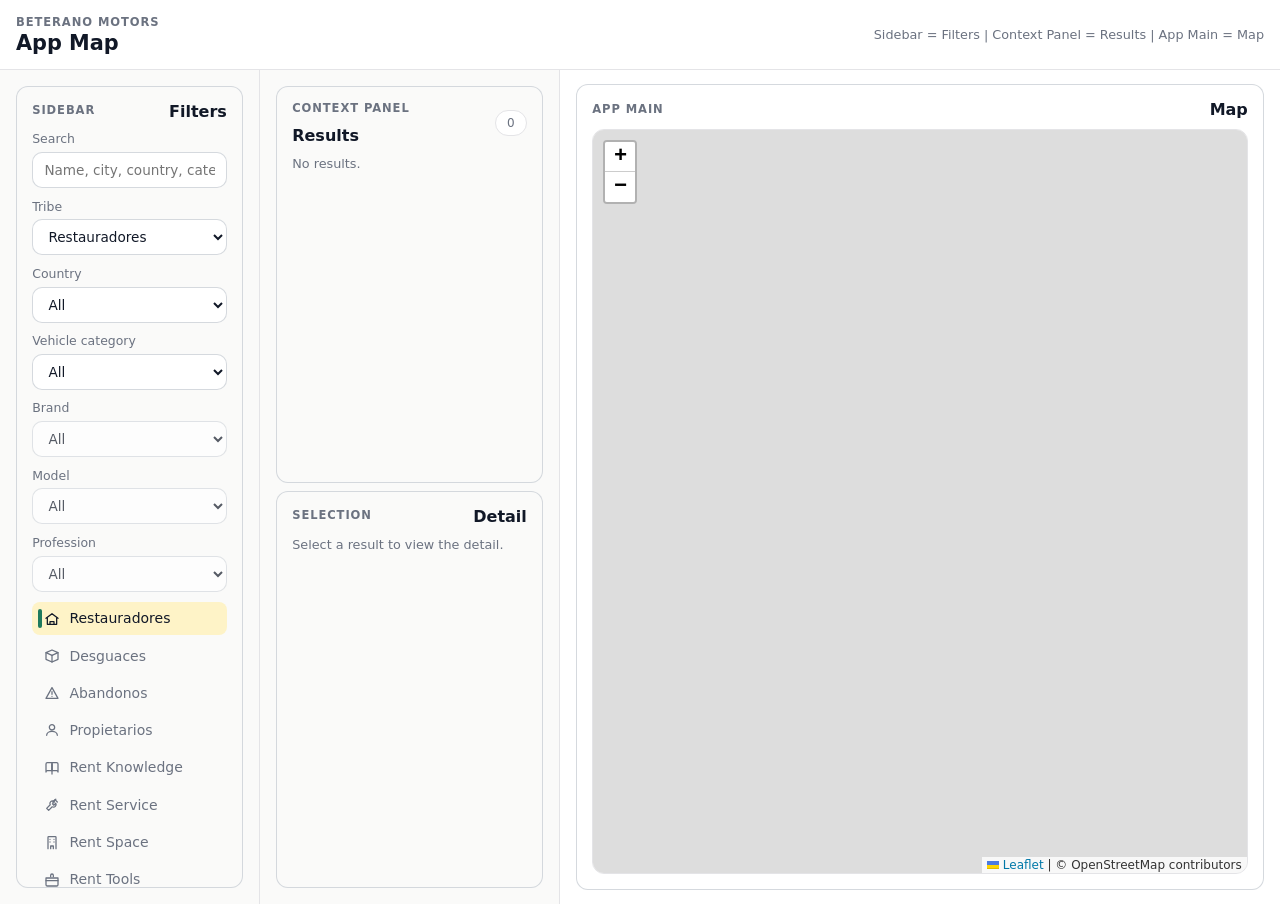
==== index.html @ c6fd9bba "deploy: popup fixed width" ====
<!doctype html>
<html lang="es">
  <head>
    <meta charset="UTF-8" />
    <meta name="viewport" content="width=device-width, initial-scale=1.0" />
    <title>Beterano Motors Map</title>
    <script type="module" crossorigin src="/assets/index-CHffHnEy.js"></script>
    <link rel="stylesheet" crossorigin href="/assets/index-B78BCd0D.css">
  </head>
  <body>
    <div id="root"></div>
  </body>
</html>
---- assets/index-B78BCd0D.css ----
.leaflet-pane,.leaflet-tile,.leaflet-marker-icon,.leaflet-marker-shadow,.leaflet-tile-container,.leaflet-pane>svg,.leaflet-pane>canvas,.leaflet-zoom-box,.leaflet-image-layer,.leaflet-layer{position:absolute;left:0;top:0}.leaflet-container{overflow:hidden}.leaflet-tile,.leaflet-marker-icon,.leaflet-marker-shadow{-webkit-user-select:none;-moz-user-select:none;user-select:none;-webkit-user-drag:none}.leaflet-tile::selection{background:transparent}.leaflet-safari .leaflet-tile{image-rendering:-webkit-optimize-contrast}.leaflet-safari .leaflet-tile-container{width:1600px;height:1600px;-webkit-transform-origin:0 0}.leaflet-marker-icon,.leaflet-marker-shadow{display:block}.leaflet-container .leaflet-overlay-pane svg{max-width:none!important;max-height:none!important}.leaflet-container .leaflet-marker-pane img,.leaflet-container .leaflet-shadow-pane img,.leaflet-container .leaflet-tile-pane img,.leaflet-container img.leaflet-image-layer,.leaflet-container .leaflet-tile{max-width:none!important;max-height:none!important;width:auto;padding:0}.leaflet-container img.leaflet-tile{mix-blend-mode:plus-lighter}.leaflet-container.leaflet-touch-zoom{-ms-touch-action:pan-x pan-y;touch-action:pan-x pan-y}.leaflet-container.leaflet-touch-drag{-ms-touch-action:pinch-zoom;touch-action:none;touch-action:pinch-zoom}.leaflet-container.leaflet-touch-drag.leaflet-touch-zoom{-ms-touch-action:none;touch-action:none}.leaflet-container{-webkit-tap-highlight-color:transparent}.leaflet-container a{-webkit-tap-highlight-color:rgba(51,181,229,.4)}.leaflet-tile{filter:inherit;visibility:hidden}.leaflet-tile-loaded{visibility:inherit}.leaflet-zoom-box{width:0;height:0;-moz-box-sizing:border-box;box-sizing:border-box;z-index:800}.leaflet-overlay-pane svg{-moz-user-select:none}.leaflet-pane{z-index:400}.leaflet-tile-pane{z-index:200}.leaflet-overlay-pane{z-index:400}.leaflet-shadow-pane{z-index:500}.leaflet-marker-pane{z-index:600}.leaflet-tooltip-pane{z-index:650}.leaflet-popup-pane{z-index:700}.leaflet-map-pane canvas{z-index:100}.leaflet-map-pane svg{z-index:200}.leaflet-vml-shape{width:1px;height:1px}.lvml{behavior:url(#default#VML);display:inline-block;position:absolute}.leaflet-control{position:relative;z-index:800;pointer-events:visiblePainted;pointer-events:auto}.leaflet-top,.leaflet-bottom{position:absolute;z-index:1000;pointer-events:none}.leaflet-top{top:0}.leaflet-right{right:0}.leaflet-bottom{bottom:0}.leaflet-left{left:0}.leaflet-control{float:left;clear:both}.leaflet-right .leaflet-control{float:right}.leaflet-top .leaflet-control{margin-top:10px}.leaflet-bottom .leaflet-control{margin-bottom:10px}.leaflet-left .leaflet-control{margin-left:10px}.leaflet-right .leaflet-control{margin-right:10px}.leaflet-fade-anim .leaflet-popup{opacity:0;-webkit-transition:opacity .2s linear;-moz-transition:opacity .2s linear;transition:opacity .2s linear}.leaflet-fade-anim .leaflet-map-pane .leaflet-popup{opacity:1}.leaflet-zoom-animated{-webkit-transform-origin:0 0;-ms-transform-origin:0 0;transform-origin:0 0}svg.leaflet-zoom-animated{will-change:transform}.leaflet-zoom-anim .leaflet-zoom-animated{-webkit-transition:-webkit-transform .25s cubic-bezier(0,0,.25,1);-moz-transition:-moz-transform .25s cubic-bezier(0,0,.25,1);transition:transform .25s cubic-bezier(0,0,.25,1)}.leaflet-zoom-anim .leaflet-tile,.leaflet-pan-anim .leaflet-tile{-webkit-transition:none;-moz-transition:none;transition:none}.leaflet-zoom-anim .leaflet-zoom-hide{visibility:hidden}.leaflet-interactive{cursor:pointer}.leaflet-grab{cursor:-webkit-grab;cursor:-moz-grab;cursor:grab}.leaflet-crosshair,.leaflet-crosshair .leaflet-interactive{cursor:crosshair}.leaflet-popup-pane,.leaflet-control{cursor:auto}.leaflet-dragging .leaflet-grab,.leaflet-dragging .leaflet-grab .leaflet-interactive,.leaflet-dragging .leaflet-marker-draggable{cursor:move;cursor:-webkit-grabbing;cursor:-moz-grabbing;cursor:grabbing}.leaflet-marker-icon,.leaflet-marker-shadow,.leaflet-image-layer,.leaflet-pane>svg path,.leaflet-tile-container{pointer-events:none}.leaflet-marker-icon.leaflet-interactive,.leaflet-image-layer.leaflet-interactive,.leaflet-pane>svg path.leaflet-interactive,svg.leaflet-image-layer.leaflet-interactive path{pointer-events:visiblePainted;pointer-events:auto}.leaflet-container{background:#ddd;outline-offset:1px}.leaflet-container a{color:#0078a8}.leaflet-zoom-box{border:2px dotted #38f;background:#ffffff80}.leaflet-container{font-family:Helvetica Neue,Arial,Helvetica,sans-serif;font-size:12px;font-size:.75rem;line-height:1.5}.leaflet-bar{box-shadow:0 1px 5px #000000a6;border-radius:4px}.leaflet-bar a{background-color:#fff;border-bottom:1px solid #ccc;width:26px;height:26px;line-height:26px;display:block;text-align:center;text-decoration:none;color:#000}.leaflet-bar a,.leaflet-control-layers-toggle{background-position:50% 50%;background-repeat:no-repeat;display:block}.leaflet-bar a:hover,.leaflet-bar a:focus{background-color:#f4f4f4}.leaflet-bar a:first-child{border-top-left-radius:4px;border-top-right-radius:4px}.leaflet-bar a:last-child{border-bottom-left-radius:4px;border-bottom-right-radius:4px;border-bottom:none}.leaflet-bar a.leaflet-disabled{cursor:default;background-color:#f4f4f4;color:#bbb}.leaflet-touch .leaflet-bar a{width:30px;height:30px;line-height:30px}.leaflet-touch .leaflet-bar a:first-child{border-top-left-radius:2px;border-top-right-radius:2px}.leaflet-touch .leaflet-bar a:last-child{border-bottom-left-radius:2px;border-bottom-right-radius:2px}.leaflet-control-zoom-in,.leaflet-control-zoom-out{font:700 18px Lucida Console,Monaco,monospace;text-indent:1px}.leaflet-touch .leaflet-control-zoom-in,.leaflet-touch .leaflet-control-zoom-out{font-size:22px}.leaflet-control-layers{box-shadow:0 1px 5px #0006;background:#fff;border-radius:5px}.leaflet-control-layers-toggle{background-image:url([data-uri]);width:36px;height:36px}.leaflet-retina .leaflet-control-layers-toggle{background-image:url([data-uri]);background-size:26px 26px}.leaflet-touch .leaflet-control-layers-toggle{width:44px;height:44px}.leaflet-control-layers .leaflet-control-layers-list,.leaflet-control-layers-expanded .leaflet-control-layers-toggle{display:none}.leaflet-control-layers-expanded .leaflet-control-layers-list{display:block;position:relative}.leaflet-control-layers-expanded{padding:6px 10px 6px 6px;color:#333;background:#fff}.leaflet-control-layers-scrollbar{overflow-y:scroll;overflow-x:hidden;padding-right:5px}.leaflet-control-layers-selector{margin-top:2px;position:relative;top:1px}.leaflet-control-layers label{display:block;font-size:13px;font-size:1.08333em}.leaflet-control-layers-separator{height:0;border-top:1px solid #ddd;margin:5px -10px 5px -6px}.leaflet-default-icon-path{background-image:url([data-uri])}.leaflet-container .leaflet-control-attribution{background:#fff;background:#fffc;margin:0}.leaflet-control-attribution,.leaflet-control-scale-line{padding:0 5px;color:#333;line-height:1.4}.leaflet-control-attribution a{text-decoration:none}.leaflet-control-attribution a:hover,.leaflet-control-attribution a:focus{text-decoration:underline}.leaflet-attribution-flag{display:inline!important;vertical-align:baseline!important;width:1em;height:.6669em}.leaflet-left .leaflet-control-scale{margin-left:5px}.leaflet-bottom .leaflet-control-scale{margin-bottom:5px}.leaflet-control-scale-line{border:2px solid #777;border-top:none;line-height:1.1;padding:2px 5px 1px;white-space:nowrap;-moz-box-sizing:border-box;box-sizing:border-box;background:#fffc;text-shadow:1px 1px #fff}.leaflet-control-scale-line:not(:first-child){border-top:2px solid #777;border-bottom:none;margin-top:-2px}.leaflet-control-scale-line:not(:first-child):not(:last-child){border-bottom:2px solid #777}.leaflet-touch .leaflet-control-attribution,.leaflet-touch .leaflet-control-layers,.leaflet-touch .leaflet-bar{box-shadow:none}.leaflet-touch .leaflet-control-layers,.leaflet-touch .leaflet-bar{border:2px solid rgba(0,0,0,.2);background-clip:padding-box}.leaflet-popup{position:absolute;text-align:center;margin-bottom:20px}.leaflet-popup-content-wrapper{padding:1px;text-align:left;border-radius:12px}.leaflet-popup-content{margin:13px 24px 13px 20px;line-height:1.3;font-size:13px;font-size:1.08333em;min-height:1px}.leaflet-popup-content p{margin:1.3em 0}.leaflet-popup-tip-container{width:40px;height:20px;position:absolute;left:50%;margin-top:-1px;margin-left:-20px;overflow:hidden;pointer-events:none}.leaflet-popup-tip{width:17px;height:17px;padding:1px;margin:-10px auto 0;pointer-events:auto;-webkit-transform:rotate(45deg);-moz-transform:rotate(45deg);-ms-transform:rotate(45deg);transform:rotate(45deg)}.leaflet-popup-content-wrapper,.leaflet-popup-tip{background:#fff;color:#333;box-shadow:0 3px 14px #0006}.leaflet-container a.leaflet-popup-close-button{position:absolute;top:0;right:0;border:none;text-align:center;width:24px;height:24px;font:16px/24px Tahoma,Verdana,sans-serif;color:#757575;text-decoration:none;background:transparent}.leaflet-container a.leaflet-popup-close-button:hover,.leaflet-container a.leaflet-popup-close-button:focus{color:#585858}.leaflet-popup-scrolled{overflow:auto}.leaflet-oldie .leaflet-popup-content-wrapper{-ms-zoom:1}.leaflet-oldie .leaflet-popup-tip{width:24px;margin:0 auto;-ms-filter:"progid:DXImageTransform.Microsoft.Matrix(M11=0.70710678, M12=0.70710678, M21=-0.70710678, M22=0.70710678)";filter:progid:DXImageTransform.Microsoft.Matrix(M11=.70710678,M12=.70710678,M21=-.70710678,M22=.70710678)}.leaflet-oldie .leaflet-control-zoom,.leaflet-oldie .leaflet-control-layers,.leaflet-oldie .leaflet-popup-content-wrapper,.leaflet-oldie .leaflet-popup-tip{border:1px solid #999}.leaflet-div-icon{background:#fff;border:1px solid #666}.leaflet-tooltip{position:absolute;padding:6px;background-color:#fff;border:1px solid #fff;border-radius:3px;color:#222;white-space:nowrap;-webkit-user-select:none;-moz-user-select:none;-ms-user-select:none;user-select:none;pointer-events:none;box-shadow:0 1px 3px #0006}.leaflet-tooltip.leaflet-interactive{cursor:pointer;pointer-events:auto}.leaflet-tooltip-top:before,.leaflet-tooltip-bottom:before,.leaflet-tooltip-left:before,.leaflet-tooltip-right:before{position:absolute;pointer-events:none;border:6px solid transparent;background:transparent;content:""}.leaflet-tooltip-bottom{margin-top:6px}.leaflet-tooltip-top{margin-top:-6px}.leaflet-tooltip-bottom:before,.leaflet-tooltip-top:before{left:50%;margin-left:-6px}.leaflet-tooltip-top:before{bottom:0;margin-bottom:-12px;border-top-color:#fff}.leaflet-tooltip-bottom:before{top:0;margin-top:-12px;margin-left:-6px;border-bottom-color:#fff}.leaflet-tooltip-left{margin-left:-6px}.leaflet-tooltip-right{margin-left:6px}.leaflet-tooltip-left:before,.leaflet-tooltip-right:before{top:50%;margin-top:-6px}.leaflet-tooltip-left:before{right:0;margin-right:-12px;border-left-color:#fff}.leaflet-tooltip-right:before{left:0;margin-left:-12px;border-right-color:#fff}@media print{.leaflet-control{-webkit-print-color-adjust:exact;print-color-adjust:exact}}:root{color-scheme:light;--fs-1: 12px;--fs-2: 13px;--fs-3: 14px;--fs-4: 16px;--sp-1: 4px;--sp-2: 8px;--sp-3: 12px;--sp-4: 16px;--sp-5: 20px;--radius-sm: 6px;--radius-md: 12px;--radius-lg: 18px;--radius-pill: 999px;--bg: #f5f5f4;--bg-elevated: #ffffff;--bg-elevated-soft: #fafaf9;--sidebar-bg: #fafaf9;--border-subtle: #e4e4e7;--border-strong: #d4d4d8;--text: #111827;--text-muted: #6b7280;--accent-strong: #0f172a;--primary: #f8c400;--primary-soft: rgba(248, 196, 0, .16);--primary-border: rgba(248, 196, 0, .55);--selection-accent: #f59e0b;--selection-bg: #fef3c7;--danger: #dc2626;--shadow-card: 0 12px 24px rgba(148, 163, 184, .12)}*{box-sizing:border-box}html,body,#root{margin:0;width:100%;height:100%}body{margin:0;font-family:system-ui,-apple-system,BlinkMacSystemFont,SF Pro Text,Inter,Segoe UI,sans-serif;font-size:var(--fs-3);line-height:1.35;background:var(--bg);color:var(--text)}button,input,select{font:inherit}.motors-map-app{width:100%;min-height:100%;padding:0;display:grid;gap:0;background:var(--bg)}.motors-map-app.is-embedded{height:100%;min-height:0}.motors-map-app.is-embedded.is-desktop{grid-template-rows:1fr}.map-topbar{display:flex;align-items:center;justify-content:space-between;gap:12px;padding:.95rem 1rem;border-bottom:1px solid var(--border-subtle);background:#fff}.map-topbar__eyebrow{margin:0;color:var(--text-muted);text-transform:uppercase;letter-spacing:.08em;font-size:.72rem;font-weight:600}.map-topbar h1{margin:.15rem 0 0;font-size:1.3rem;line-height:1;font-weight:700}.map-topbar__note{margin:0;color:var(--text-muted);font-size:.8rem}.map-desktop-layout{display:flex;flex-direction:row;min-height:0;height:calc(100vh - 66px);overflow:hidden}.motors-map-app.is-embedded .map-desktop-layout{height:100%}.map-mobile-layout{display:grid;gap:8px;padding:8px;background:var(--bg)}.map-column{min-height:0;display:flex;flex-direction:column;gap:8px;overflow:hidden}.map-column--sidebar{width:260px;flex:0 0 260px;min-width:260px;border-right:1px solid var(--border-subtle);background:var(--sidebar-bg);padding:var(--sp-4)}.map-column--context{width:300px;flex:0 0 300px;min-width:300px;border-right:1px solid var(--border-subtle);background:var(--sidebar-bg);padding:var(--sp-4)}.map-column--main{flex:1 1 auto;min-width:0;background:#fff;padding:.9rem 1rem}.map-panel{min-height:0;border:1px solid rgba(209,213,219,.9);border-radius:var(--radius-md);background:var(--bg-elevated-soft);padding:.9rem .95rem;display:flex;flex-direction:column;gap:.65rem;box-shadow:none}.map-panel--main{height:100%;background:#fff}.map-panel--context,.map-panel--selection{flex:1}.map-panel__header{display:grid;grid-template-columns:1fr auto;align-items:center;gap:8px}.map-panel__header>:nth-child(1){grid-column:1}.map-panel__eyebrow{margin:0;color:var(--text-muted);text-transform:uppercase;letter-spacing:.08em;font-size:.72rem;font-weight:600}.map-panel__title{margin:.1rem 0 0;font-size:1rem;line-height:1.1;font-weight:700}.results-count{grid-column:2;grid-row:1 / span 2;align-self:center;justify-self:end;min-width:32px;text-align:center;border-radius:var(--radius-pill);padding:.25rem .55rem;border:1px solid var(--border-subtle);background:#fff;font-size:.75rem;color:var(--text-muted)}.map-field{display:flex;flex-direction:column;gap:.25rem}.map-field span{font-size:.78rem;color:var(--text-muted)}.map-field input,.map-field select,.map-field textarea{border-radius:10px;border:1px solid rgba(209,213,219,.9);padding:.5rem .7rem;font-size:.85rem;background:#fff;color:var(--text);transition:border-color .12s ease-out,box-shadow .12s ease-out}.map-field input:focus,.map-field select:focus,.map-field textarea:focus{outline:none;border-color:var(--accent-strong);box-shadow:0 0 0 1px #6366f140}.map-field textarea{resize:vertical;min-height:110px}.map-field--full{grid-column:1 / -1}.tribe-pills{display:flex;flex-direction:column;gap:4px}.tribe-pill{display:flex;align-items:center;gap:8px;width:100%;border:0;background:transparent;color:var(--text-muted);border-radius:8px;padding:.45rem .55rem .45rem .7rem;text-align:left;cursor:pointer;position:relative;transition:background .12s ease-out,color .12s ease-out}.tribe-pill:before{content:"";position:absolute;left:.35rem;top:.45rem;bottom:.45rem;width:4px;border-radius:999px;background:var(--pill-accent, var(--selection-accent));opacity:0}.tribe-pill:hover{background:#f9fafb;color:var(--text)}.tribe-pill.is-active{background:var(--selection-bg);color:var(--text);font-weight:500}.tribe-pill.is-active:before{opacity:1}.tribe-pill__icon{display:inline-flex;width:18px;height:18px;align-items:center;justify-content:center;color:currentColor}.tribe-pill__icon svg{display:block;width:16px;height:16px}.map-status-box{border:1px solid rgba(209,213,219,.9);background:#fff;border-radius:10px;padding:.6rem .7rem;display:grid;gap:.3rem;font-size:.8rem;color:var(--text)}.map-status-box__error{color:#991b1b;background:#fef2f2;border:1px solid #fecaca;border-radius:8px;padding:.35rem .45rem}.results-state{margin:0;color:var(--text-muted);font-size:.8rem}.results-list{min-height:0;overflow:auto;display:grid;gap:6px;padding-right:2px}.result-row{border:1px solid rgba(209,213,219,.9);background:#fff;border-radius:10px;padding:.55rem .65rem;display:grid;gap:2px;text-align:left;cursor:pointer;color:var(--text);transition:background .12s ease-out,border-color .12s ease-out}.result-row:hover{background:#f9fafb}.result-row.is-active{background:var(--selection-bg);border-color:#f59e0b59}.result-row__name{display:inline-flex;align-items:center;gap:6px;font-weight:600;font-size:.85rem}.result-row__tribe-icon{display:inline-flex;width:16px;height:16px;align-items:center;justify-content:center;color:currentColor}.result-row__tribe-icon svg{display:block;width:14px;height:14px}.map-inline-icon-label{display:inline-flex;align-items:center;gap:6px}.map-inline-icon-label__icon{display:inline-flex;align-items:center;justify-content:center;color:currentColor}.map-inline-icon-label__icon svg{display:block;width:14px;height:14px}.result-row__meta{color:var(--text-muted);font-size:.75rem}.result-row__tags{color:#4b5563;font-size:.72rem}.result-row__desc{color:#4b5563;font-size:.75rem;line-height:1.25;display:-webkit-box;-webkit-line-clamp:2;-webkit-box-orient:vertical;overflow:hidden}.map-brand-tags,.map-vehicle-category-tags{display:grid;gap:4px;min-width:0}.map-brand-tags__label,.map-vehicle-category-tags__label{font-size:.68rem;color:#6b7280;text-transform:uppercase;letter-spacing:.06em;font-weight:700}.map-brand-tags__list,.map-vehicle-category-tags__list{display:flex;flex-wrap:wrap;gap:4px;min-width:0}.map-brand-tag,.map-vehicle-category-tag{display:inline-flex;align-items:center;gap:4px;max-width:100%;border-radius:999px;padding:.12rem .45rem;font-size:.68rem;line-height:1.15;white-space:nowrap;overflow:hidden;text-overflow:ellipsis}.map-brand-tag{border:1px solid rgba(245,158,11,.3);background:#fffbeb;color:#92400e}.map-vehicle-category-tag{border:1px solid rgba(59,130,246,.22);background:#eff6fff5;color:#1d4ed8}.map-brand-tag--muted,.map-vehicle-category-tag--muted{border-color:#cbd5e1e6;background:#f8fafc;color:#64748b}.map-brand-tags--result,.map-vehicle-category-tags--result{margin-top:4px}.map-brand-tags--detail,.map-vehicle-category-tags--detail{border:1px solid rgba(209,213,219,.9);background:#fff;border-radius:10px;padding:.5rem .6rem}.selection-header{display:grid;grid-template-columns:1fr auto;align-items:start;gap:8px}.selection-header__actions{display:inline-flex;align-items:center;gap:6px}.icon-btn{width:30px;height:30px;border-radius:999px;border:1px solid var(--border-subtle);background:#fff;color:var(--text);display:inline-flex;align-items:center;justify-content:center;padding:0;cursor:pointer}.icon-btn:hover{background:#f9fafb}.icon-btn svg{width:14px;height:14px}.icon-btn--danger{border-color:#dc262638;color:#b91c1c}.selection-admin-note{border-radius:10px;border:1px solid rgba(59,130,246,.18);background:#eff6fff2;color:#1d4ed8;padding:.45rem .6rem;font-size:.75rem;font-weight:600}.selection-details{display:grid;gap:6px}.selection-details>div{display:grid;gap:2px;padding:.5rem .6rem;border-radius:10px;border:1px solid rgba(209,213,219,.9);background:#fff}.selection-details span{color:var(--text-muted);font-size:.72rem}.selection-details strong{font-size:.82rem}.selection-description{margin:0;font-size:.82rem;line-height:1.3;color:#4b5563}.selection-editor{display:grid;gap:.75rem}.selection-editor__grid{display:grid;grid-template-columns:repeat(2,minmax(0,1fr));gap:.65rem}.selection-editor__toggle{display:inline-flex;align-items:center;gap:8px;color:var(--text);font-size:.8rem}.selection-editor__actions{display:flex;justify-content:flex-end;gap:8px}.primary-btn,.secondary-btn{border-radius:999px;padding:.5rem .9rem;font-size:.8rem;cursor:pointer}.primary-btn{border:1px solid rgba(245,158,11,.45);background:var(--selection-bg);color:var(--text)}.secondary-btn{border:1px solid var(--border-subtle);background:#fff;color:var(--text)}.selection-links{display:flex;flex-wrap:wrap;gap:6px}.selection-links a,.map-popup__links a{display:inline-flex;align-items:center;gap:4px;color:var(--text);text-decoration:none;border:1px solid var(--border-subtle);background:#fff;border-radius:var(--radius-pill);padding:.25rem .5rem;font-size:.72rem}.selection-links a:hover,.map-popup__links a:hover{background:#f9fafb}.map-popup__links{display:flex;flex-wrap:wrap;gap:6px;margin-top:8px}.map-popup__description{margin:6px 0 0;font-size:12px;color:#4b5563}.map-popup__header{display:grid;gap:2px}.map-popup__meta{display:grid;gap:2px;color:#4b5563;font-size:12px}.map-brand-tags--popup .map-brand-tag,.map-vehicle-category-tags--popup .map-vehicle-category-tag{font-size:.64rem;padding:.1rem .4rem}.map-main-slot{flex:1;min-height:320px;border-radius:12px;overflow:hidden;border:1px solid var(--border-subtle);background:#fff}.map-canvas{width:100%;height:100%}.leaflet-container{width:100%;height:100%;font-family:inherit}.tribe-map-marker{background:transparent;border:0}.tribe-map-marker__bubble{position:relative;width:30px;height:30px;border-radius:50% 50% 50% 0;transform:rotate(-45deg);display:inline-flex;align-items:center;justify-content:center;border:2px solid rgba(255,255,255,.9);background:var(--tribe-color, #0f172a);box-shadow:0 8px 16px #0f172a38}.tribe-map-marker__glyph{transform:rotate(45deg);display:inline-flex;align-items:center;justify-content:center;color:#fff;line-height:1}.tribe-map-marker__glyph svg{display:block;width:14px;height:14px}@media(max-width:1180px){.map-column--sidebar{width:236px;flex-basis:236px;min-width:236px}.map-column--context{width:268px;flex-basis:268px;min-width:268px}}@media(max-width:900px){.motors-map-app{padding:0;gap:0}.map-topbar{display:none}.map-panel{border-radius:12px;padding:.8rem}.map-main-slot{min-height:300px;border-radius:10px}.map-panel--mobile-list .results-list{max-height:240px}.selection-editor__grid{grid-template-columns:minmax(0,1fr)}}@media(prefers-reduced-motion:reduce){*{scroll-behavior:auto!important}}.result-row__obscured,.map-panel__title--obscured{filter:blur(5px);-webkit-user-select:none;user-select:none;pointer-events:none;cursor:not-allowed}.map-panel__obscured-cta{margin:.5rem 0 0;padding:.5rem .75rem;background:linear-gradient(135deg,#fef3c7,#fde68a);border:1px solid rgba(202,138,4,.3);border-radius:.5rem;font-size:.85rem;color:#78350f;font-weight:500}.leaflet-popup-content-wrapper{min-width:280px!important}.leaflet-popup-content{min-width:260px!important;min-height:120px!important;width:260px!important}
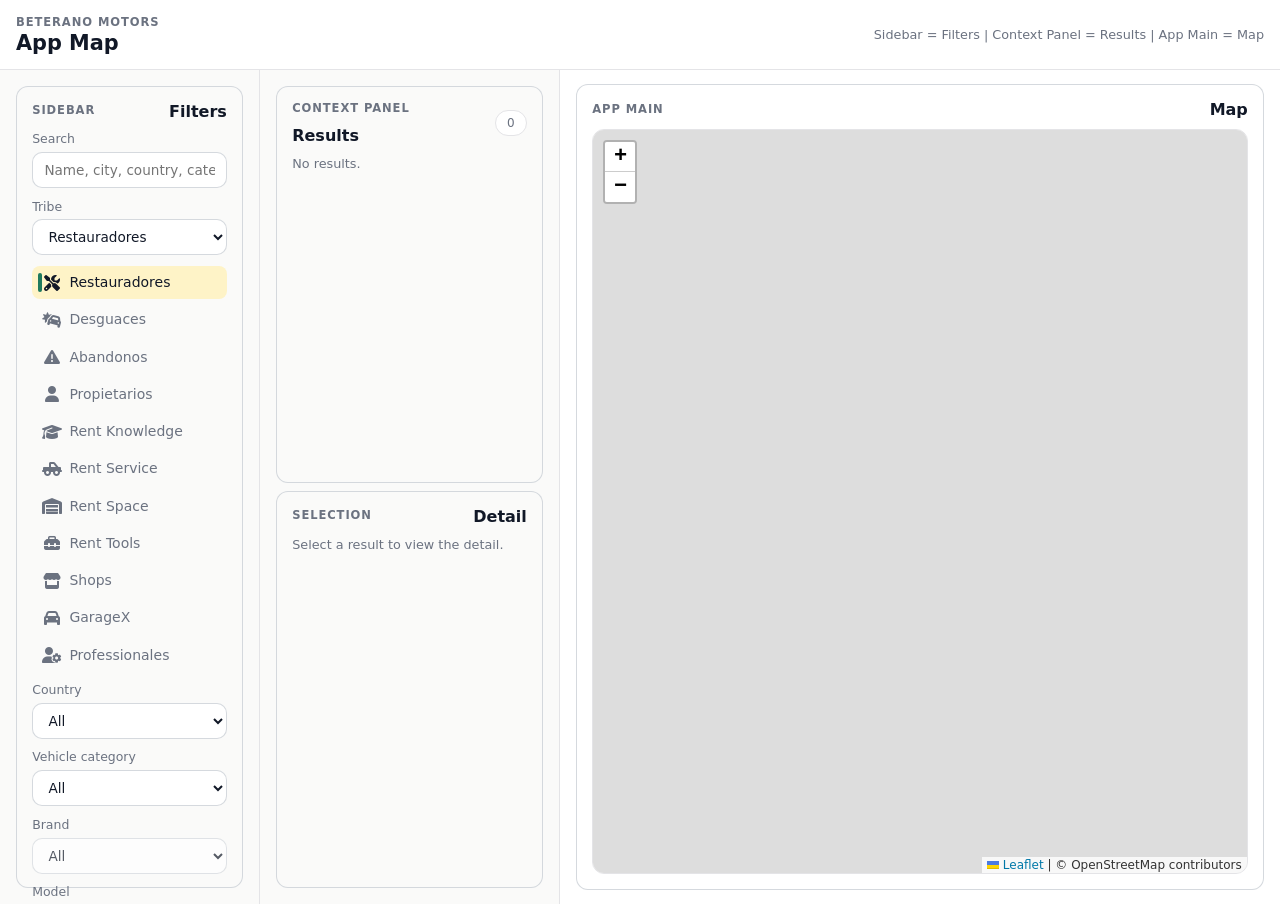
==== commit 9d67fefe: "deploy(map): build con iconos de tribu Font Awesome (catalogo central) + base core api.beterano.club" ====
--- a/index.html
+++ b/index.html
@@ -4,8 +4,9 @@
     <meta charset="UTF-8" />
     <meta name="viewport" content="width=device-width, initial-scale=1.0" />
     <title>Beterano Motors Map</title>
-    <script type="module" crossorigin src="/assets/index-CHffHnEy.js"></script>
-    <link rel="stylesheet" crossorigin href="/assets/index-B78BCd0D.css">
+    <link rel="stylesheet" href="https://cdnjs.cloudflare.com/ajax/libs/font-awesome/6.5.1/css/all.min.css" />
+    <script type="module" crossorigin src="/assets/index-BnfmEVvd.js"></script>
+    <link rel="stylesheet" crossorigin href="/assets/index-FL3W878K.css">
   </head>
   <body>
     <div id="root"></div>
--- a/assets/index-FL3W878K.css
+++ b/assets/index-FL3W878K.css
@@ -0,0 +1 @@
+.leaflet-pane,.leaflet-tile,.leaflet-marker-icon,.leaflet-marker-shadow,.leaflet-tile-container,.leaflet-pane>svg,.leaflet-pane>canvas,.leaflet-zoom-box,.leaflet-image-layer,.leaflet-layer{position:absolute;left:0;top:0}.leaflet-container{overflow:hidden}.leaflet-tile,.leaflet-marker-icon,.leaflet-marker-shadow{-webkit-user-select:none;-moz-user-select:none;user-select:none;-webkit-user-drag:none}.leaflet-tile::selection{background:transparent}.leaflet-safari .leaflet-tile{image-rendering:-webkit-optimize-contrast}.leaflet-safari .leaflet-tile-container{width:1600px;height:1600px;-webkit-transform-origin:0 0}.leaflet-marker-icon,.leaflet-marker-shadow{display:block}.leaflet-container .leaflet-overlay-pane svg{max-width:none!important;max-height:none!important}.leaflet-container .leaflet-marker-pane img,.leaflet-container .leaflet-shadow-pane img,.leaflet-container .leaflet-tile-pane img,.leaflet-container img.leaflet-image-layer,.leaflet-container .leaflet-tile{max-width:none!important;max-height:none!important;width:auto;padding:0}.leaflet-container img.leaflet-tile{mix-blend-mode:plus-lighter}.leaflet-container.leaflet-touch-zoom{-ms-touch-action:pan-x pan-y;touch-action:pan-x pan-y}.leaflet-container.leaflet-touch-drag{-ms-touch-action:pinch-zoom;touch-action:none;touch-action:pinch-zoom}.leaflet-container.leaflet-touch-drag.leaflet-touch-zoom{-ms-touch-action:none;touch-action:none}.leaflet-container{-webkit-tap-highlight-color:transparent}.leaflet-container a{-webkit-tap-highlight-color:rgba(51,181,229,.4)}.leaflet-tile{filter:inherit;visibility:hidden}.leaflet-tile-loaded{visibility:inherit}.leaflet-zoom-box{width:0;height:0;-moz-box-sizing:border-box;box-sizing:border-box;z-index:800}.leaflet-overlay-pane svg{-moz-user-select:none}.leaflet-pane{z-index:400}.leaflet-tile-pane{z-index:200}.leaflet-overlay-pane{z-index:400}.leaflet-shadow-pane{z-index:500}.leaflet-marker-pane{z-index:600}.leaflet-tooltip-pane{z-index:650}.leaflet-popup-pane{z-index:700}.leaflet-map-pane canvas{z-index:100}.leaflet-map-pane svg{z-index:200}.leaflet-vml-shape{width:1px;height:1px}.lvml{behavior:url(#default#VML);display:inline-block;position:absolute}.leaflet-control{position:relative;z-index:800;pointer-events:visiblePainted;pointer-events:auto}.leaflet-top,.leaflet-bottom{position:absolute;z-index:1000;pointer-events:none}.leaflet-top{top:0}.leaflet-right{right:0}.leaflet-bottom{bottom:0}.leaflet-left{left:0}.leaflet-control{float:left;clear:both}.leaflet-right .leaflet-control{float:right}.leaflet-top .leaflet-control{margin-top:10px}.leaflet-bottom .leaflet-control{margin-bottom:10px}.leaflet-left .leaflet-control{margin-left:10px}.leaflet-right .leaflet-control{margin-right:10px}.leaflet-fade-anim .leaflet-popup{opacity:0;-webkit-transition:opacity .2s linear;-moz-transition:opacity .2s linear;transition:opacity .2s linear}.leaflet-fade-anim .leaflet-map-pane .leaflet-popup{opacity:1}.leaflet-zoom-animated{-webkit-transform-origin:0 0;-ms-transform-origin:0 0;transform-origin:0 0}svg.leaflet-zoom-animated{will-change:transform}.leaflet-zoom-anim .leaflet-zoom-animated{-webkit-transition:-webkit-transform .25s cubic-bezier(0,0,.25,1);-moz-transition:-moz-transform .25s cubic-bezier(0,0,.25,1);transition:transform .25s cubic-bezier(0,0,.25,1)}.leaflet-zoom-anim .leaflet-tile,.leaflet-pan-anim .leaflet-tile{-webkit-transition:none;-moz-transition:none;transition:none}.leaflet-zoom-anim .leaflet-zoom-hide{visibility:hidden}.leaflet-interactive{cursor:pointer}.leaflet-grab{cursor:-webkit-grab;cursor:-moz-grab;cursor:grab}.leaflet-crosshair,.leaflet-crosshair .leaflet-interactive{cursor:crosshair}.leaflet-popup-pane,.leaflet-control{cursor:auto}.leaflet-dragging .leaflet-grab,.leaflet-dragging .leaflet-grab .leaflet-interactive,.leaflet-dragging .leaflet-marker-draggable{cursor:move;cursor:-webkit-grabbing;cursor:-moz-grabbing;cursor:grabbing}.leaflet-marker-icon,.leaflet-marker-shadow,.leaflet-image-layer,.leaflet-pane>svg path,.leaflet-tile-container{pointer-events:none}.leaflet-marker-icon.leaflet-interactive,.leaflet-image-layer.leaflet-interactive,.leaflet-pane>svg path.leaflet-interactive,svg.leaflet-image-layer.leaflet-interactive path{pointer-events:visiblePainted;pointer-events:auto}.leaflet-container{background:#ddd;outline-offset:1px}.leaflet-container a{color:#0078a8}.leaflet-zoom-box{border:2px dotted #38f;background:#ffffff80}.leaflet-container{font-family:Helvetica Neue,Arial,Helvetica,sans-serif;font-size:12px;font-size:.75rem;line-height:1.5}.leaflet-bar{box-shadow:0 1px 5px #000000a6;border-radius:4px}.leaflet-bar a{background-color:#fff;border-bottom:1px solid #ccc;width:26px;height:26px;line-height:26px;display:block;text-align:center;text-decoration:none;color:#000}.leaflet-bar a,.leaflet-control-layers-toggle{background-position:50% 50%;background-repeat:no-repeat;display:block}.leaflet-bar a:hover,.leaflet-bar a:focus{background-color:#f4f4f4}.leaflet-bar a:first-child{border-top-left-radius:4px;border-top-right-radius:4px}.leaflet-bar a:last-child{border-bottom-left-radius:4px;border-bottom-right-radius:4px;border-bottom:none}.leaflet-bar a.leaflet-disabled{cursor:default;background-color:#f4f4f4;color:#bbb}.leaflet-touch .leaflet-bar a{width:30px;height:30px;line-height:30px}.leaflet-touch .leaflet-bar a:first-child{border-top-left-radius:2px;border-top-right-radius:2px}.leaflet-touch .leaflet-bar a:last-child{border-bottom-left-radius:2px;border-bottom-right-radius:2px}.leaflet-control-zoom-in,.leaflet-control-zoom-out{font:700 18px Lucida Console,Monaco,monospace;text-indent:1px}.leaflet-touch .leaflet-control-zoom-in,.leaflet-touch .leaflet-control-zoom-out{font-size:22px}.leaflet-control-layers{box-shadow:0 1px 5px #0006;background:#fff;border-radius:5px}.leaflet-control-layers-toggle{background-image:url([data-uri]);width:36px;height:36px}.leaflet-retina .leaflet-control-layers-toggle{background-image:url([data-uri]);background-size:26px 26px}.leaflet-touch .leaflet-control-layers-toggle{width:44px;height:44px}.leaflet-control-layers .leaflet-control-layers-list,.leaflet-control-layers-expanded .leaflet-control-layers-toggle{display:none}.leaflet-control-layers-expanded .leaflet-control-layers-list{display:block;position:relative}.leaflet-control-layers-expanded{padding:6px 10px 6px 6px;color:#333;background:#fff}.leaflet-control-layers-scrollbar{overflow-y:scroll;overflow-x:hidden;padding-right:5px}.leaflet-control-layers-selector{margin-top:2px;position:relative;top:1px}.leaflet-control-layers label{display:block;font-size:13px;font-size:1.08333em}.leaflet-control-layers-separator{height:0;border-top:1px solid #ddd;margin:5px -10px 5px -6px}.leaflet-default-icon-path{background-image:url([data-uri])}.leaflet-container .leaflet-control-attribution{background:#fff;background:#fffc;margin:0}.leaflet-control-attribution,.leaflet-control-scale-line{padding:0 5px;color:#333;line-height:1.4}.leaflet-control-attribution a{text-decoration:none}.leaflet-control-attribution a:hover,.leaflet-control-attribution a:focus{text-decoration:underline}.leaflet-attribution-flag{display:inline!important;vertical-align:baseline!important;width:1em;height:.6669em}.leaflet-left .leaflet-control-scale{margin-left:5px}.leaflet-bottom .leaflet-control-scale{margin-bottom:5px}.leaflet-control-scale-line{border:2px solid #777;border-top:none;line-height:1.1;padding:2px 5px 1px;white-space:nowrap;-moz-box-sizing:border-box;box-sizing:border-box;background:#fffc;text-shadow:1px 1px #fff}.leaflet-control-scale-line:not(:first-child){border-top:2px solid #777;border-bottom:none;margin-top:-2px}.leaflet-control-scale-line:not(:first-child):not(:last-child){border-bottom:2px solid #777}.leaflet-touch .leaflet-control-attribution,.leaflet-touch .leaflet-control-layers,.leaflet-touch .leaflet-bar{box-shadow:none}.leaflet-touch .leaflet-control-layers,.leaflet-touch .leaflet-bar{border:2px solid rgba(0,0,0,.2);background-clip:padding-box}.leaflet-popup{position:absolute;text-align:center;margin-bottom:20px}.leaflet-popup-content-wrapper{padding:1px;text-align:left;border-radius:12px}.leaflet-popup-content{margin:13px 24px 13px 20px;line-height:1.3;font-size:13px;font-size:1.08333em;min-height:1px}.leaflet-popup-content p{margin:1.3em 0}.leaflet-popup-tip-container{width:40px;height:20px;position:absolute;left:50%;margin-top:-1px;margin-left:-20px;overflow:hidden;pointer-events:none}.leaflet-popup-tip{width:17px;height:17px;padding:1px;margin:-10px auto 0;pointer-events:auto;-webkit-transform:rotate(45deg);-moz-transform:rotate(45deg);-ms-transform:rotate(45deg);transform:rotate(45deg)}.leaflet-popup-content-wrapper,.leaflet-popup-tip{background:#fff;color:#333;box-shadow:0 3px 14px #0006}.leaflet-container a.leaflet-popup-close-button{position:absolute;top:0;right:0;border:none;text-align:center;width:24px;height:24px;font:16px/24px Tahoma,Verdana,sans-serif;color:#757575;text-decoration:none;background:transparent}.leaflet-container a.leaflet-popup-close-button:hover,.leaflet-container a.leaflet-popup-close-button:focus{color:#585858}.leaflet-popup-scrolled{overflow:auto}.leaflet-oldie .leaflet-popup-content-wrapper{-ms-zoom:1}.leaflet-oldie .leaflet-popup-tip{width:24px;margin:0 auto;-ms-filter:"progid:DXImageTransform.Microsoft.Matrix(M11=0.70710678, M12=0.70710678, M21=-0.70710678, M22=0.70710678)";filter:progid:DXImageTransform.Microsoft.Matrix(M11=.70710678,M12=.70710678,M21=-.70710678,M22=.70710678)}.leaflet-oldie .leaflet-control-zoom,.leaflet-oldie .leaflet-control-layers,.leaflet-oldie .leaflet-popup-content-wrapper,.leaflet-oldie .leaflet-popup-tip{border:1px solid #999}.leaflet-div-icon{background:#fff;border:1px solid #666}.leaflet-tooltip{position:absolute;padding:6px;background-color:#fff;border:1px solid #fff;border-radius:3px;color:#222;white-space:nowrap;-webkit-user-select:none;-moz-user-select:none;-ms-user-select:none;user-select:none;pointer-events:none;box-shadow:0 1px 3px #0006}.leaflet-tooltip.leaflet-interactive{cursor:pointer;pointer-events:auto}.leaflet-tooltip-top:before,.leaflet-tooltip-bottom:before,.leaflet-tooltip-left:before,.leaflet-tooltip-right:before{position:absolute;pointer-events:none;border:6px solid transparent;background:transparent;content:""}.leaflet-tooltip-bottom{margin-top:6px}.leaflet-tooltip-top{margin-top:-6px}.leaflet-tooltip-bottom:before,.leaflet-tooltip-top:before{left:50%;margin-left:-6px}.leaflet-tooltip-top:before{bottom:0;margin-bottom:-12px;border-top-color:#fff}.leaflet-tooltip-bottom:before{top:0;margin-top:-12px;margin-left:-6px;border-bottom-color:#fff}.leaflet-tooltip-left{margin-left:-6px}.leaflet-tooltip-right{margin-left:6px}.leaflet-tooltip-left:before,.leaflet-tooltip-right:before{top:50%;margin-top:-6px}.leaflet-tooltip-left:before{right:0;margin-right:-12px;border-left-color:#fff}.leaflet-tooltip-right:before{left:0;margin-left:-12px;border-right-color:#fff}@media print{.leaflet-control{-webkit-print-color-adjust:exact;print-color-adjust:exact}}:root{color-scheme:light;--fs-1: 12px;--fs-2: 13px;--fs-3: 14px;--fs-4: 16px;--sp-1: 4px;--sp-2: 8px;--sp-3: 12px;--sp-4: 16px;--sp-5: 20px;--radius-sm: 6px;--radius-md: 12px;--radius-lg: 18px;--radius-pill: 999px;--bg: #f5f5f4;--bg-elevated: #ffffff;--bg-elevated-soft: #fafaf9;--sidebar-bg: #fafaf9;--border-subtle: #e4e4e7;--border-strong: #d4d4d8;--text: #111827;--text-muted: #6b7280;--accent-strong: #0f172a;--primary: #f8c400;--primary-soft: rgba(248, 196, 0, .16);--primary-border: rgba(248, 196, 0, .55);--selection-accent: #f59e0b;--selection-bg: #fef3c7;--danger: #dc2626;--shadow-card: 0 12px 24px rgba(148, 163, 184, .12)}*{box-sizing:border-box}html,body,#root{margin:0;width:100%;height:100%}body{margin:0;font-family:system-ui,-apple-system,BlinkMacSystemFont,SF Pro Text,Inter,Segoe UI,sans-serif;font-size:var(--fs-3);line-height:1.35;background:var(--bg);color:var(--text)}button,input,select{font:inherit}.motors-map-app{width:100%;min-height:100%;padding:0;display:grid;gap:0;background:var(--bg)}.motors-map-app.is-embedded{height:100%;min-height:0}.motors-map-app.is-embedded.is-desktop{grid-template-rows:1fr}.map-topbar{display:flex;align-items:center;justify-content:space-between;gap:12px;padding:.95rem 1rem;border-bottom:1px solid var(--border-subtle);background:#fff}.map-topbar__eyebrow{margin:0;color:var(--text-muted);text-transform:uppercase;letter-spacing:.08em;font-size:.72rem;font-weight:600}.map-topbar h1{margin:.15rem 0 0;font-size:1.3rem;line-height:1;font-weight:700}.map-topbar__note{margin:0;color:var(--text-muted);font-size:.8rem}.map-desktop-layout{display:flex;flex-direction:row;min-height:0;height:calc(100vh - 66px);overflow:hidden}.motors-map-app.is-embedded .map-desktop-layout{height:100%}.map-mobile-layout{display:grid;gap:8px;padding:8px;background:var(--bg)}.map-column{min-height:0;display:flex;flex-direction:column;gap:8px;overflow:hidden}.map-column--sidebar{width:260px;flex:0 0 260px;min-width:260px;border-right:1px solid var(--border-subtle);background:var(--sidebar-bg);padding:var(--sp-4)}.map-column--context{width:300px;flex:0 0 300px;min-width:300px;border-right:1px solid var(--border-subtle);background:var(--sidebar-bg);padding:var(--sp-4)}.map-column--main{flex:1 1 auto;min-width:0;background:#fff;padding:.9rem 1rem}.map-panel{min-height:0;border:1px solid rgba(209,213,219,.9);border-radius:var(--radius-md);background:var(--bg-elevated-soft);padding:.9rem .95rem;display:flex;flex-direction:column;gap:.65rem;box-shadow:none}.map-panel--main{height:100%;background:#fff}.map-panel--context,.map-panel--selection{flex:1}.map-panel__header{display:grid;grid-template-columns:1fr auto;align-items:center;gap:8px}.map-panel__header>:nth-child(1){grid-column:1}.map-panel__eyebrow{margin:0;color:var(--text-muted);text-transform:uppercase;letter-spacing:.08em;font-size:.72rem;font-weight:600}.map-panel__title{margin:.1rem 0 0;font-size:1rem;line-height:1.1;font-weight:700}.results-count{grid-column:2;grid-row:1 / span 2;align-self:center;justify-self:end;min-width:32px;text-align:center;border-radius:var(--radius-pill);padding:.25rem .55rem;border:1px solid var(--border-subtle);background:#fff;font-size:.75rem;color:var(--text-muted)}.map-field{display:flex;flex-direction:column;gap:.25rem}.map-field span{font-size:.78rem;color:var(--text-muted)}.map-field input,.map-field select,.map-field textarea{border-radius:10px;border:1px solid rgba(209,213,219,.9);padding:.5rem .7rem;font-size:.85rem;background:#fff;color:var(--text);transition:border-color .12s ease-out,box-shadow .12s ease-out}.map-field input:focus,.map-field select:focus,.map-field textarea:focus{outline:none;border-color:var(--accent-strong);box-shadow:0 0 0 1px #6366f140}.map-field textarea{resize:vertical;min-height:110px}.map-field--full{grid-column:1 / -1}.tribe-pills{display:flex;flex-direction:column;gap:4px}.tribe-pill{display:flex;align-items:center;gap:8px;width:100%;border:0;background:transparent;color:var(--text-muted);border-radius:8px;padding:.45rem .55rem .45rem .7rem;text-align:left;cursor:pointer;position:relative;transition:background .12s ease-out,color .12s ease-out}.tribe-pill:before{content:"";position:absolute;left:.35rem;top:.45rem;bottom:.45rem;width:4px;border-radius:999px;background:var(--pill-accent, var(--selection-accent));opacity:0}.tribe-pill:hover{background:#f9fafb;color:var(--text)}.tribe-pill.is-active{background:var(--selection-bg);color:var(--text);font-weight:500}.tribe-pill.is-active:before{opacity:1}.tribe-pill__icon{display:inline-flex;width:18px;height:18px;align-items:center;justify-content:center;color:currentColor}.tribe-pill__icon svg{display:block;width:16px;height:16px}.map-status-box{border:1px solid rgba(209,213,219,.9);background:#fff;border-radius:10px;padding:.6rem .7rem;display:grid;gap:.3rem;font-size:.8rem;color:var(--text)}.map-status-box__error{color:#991b1b;background:#fef2f2;border:1px solid #fecaca;border-radius:8px;padding:.35rem .45rem}.results-state{margin:0;color:var(--text-muted);font-size:.8rem}.results-list{min-height:0;overflow:auto;display:grid;gap:6px;padding-right:2px}.result-row{border:1px solid rgba(209,213,219,.9);background:#fff;border-radius:10px;padding:.55rem .65rem;display:grid;gap:2px;text-align:left;cursor:pointer;color:var(--text);transition:background .12s ease-out,border-color .12s ease-out}.result-row:hover{background:#f9fafb}.result-row.is-active{background:var(--selection-bg);border-color:#f59e0b59}.result-row__name{display:inline-flex;align-items:center;gap:6px;font-weight:600;font-size:.85rem}.result-row__tribe-icon{display:inline-flex;width:16px;height:16px;align-items:center;justify-content:center;color:currentColor}.result-row__tribe-icon svg{display:block;width:14px;height:14px}.map-inline-icon-label{display:inline-flex;align-items:center;gap:6px}.map-inline-icon-label__icon{display:inline-flex;align-items:center;justify-content:center;color:currentColor}.map-inline-icon-label__icon svg{display:block;width:14px;height:14px}.result-row__meta{color:var(--text-muted);font-size:.75rem}.result-row__tags{color:#4b5563;font-size:.72rem}.result-row__desc{color:#4b5563;font-size:.75rem;line-height:1.25;display:-webkit-box;-webkit-line-clamp:2;-webkit-box-orient:vertical;overflow:hidden}.map-brand-tags,.map-vehicle-category-tags{display:grid;gap:4px;min-width:0}.map-brand-tags__label,.map-vehicle-category-tags__label{font-size:.68rem;color:#6b7280;text-transform:uppercase;letter-spacing:.06em;font-weight:700}.map-brand-tags__list,.map-vehicle-category-tags__list{display:flex;flex-wrap:wrap;gap:4px;min-width:0}.map-brand-tag,.map-vehicle-category-tag{display:inline-flex;align-items:center;gap:4px;max-width:100%;border-radius:999px;padding:.12rem .45rem;font-size:.68rem;line-height:1.15;white-space:nowrap;overflow:hidden;text-overflow:ellipsis}.map-brand-tag{border:1px solid rgba(245,158,11,.3);background:#fffbeb;color:#92400e}.map-vehicle-category-tag{border:1px solid rgba(59,130,246,.22);background:#eff6fff5;color:#1d4ed8}.map-brand-tag--muted,.map-vehicle-category-tag--muted{border-color:#cbd5e1e6;background:#f8fafc;color:#64748b}.map-brand-tags--result,.map-vehicle-category-tags--result{margin-top:4px}.map-brand-tags--detail,.map-vehicle-category-tags--detail{border:1px solid rgba(209,213,219,.9);background:#fff;border-radius:10px;padding:.5rem .6rem}.selection-header{display:grid;grid-template-columns:1fr auto;align-items:start;gap:8px}.selection-header__actions{display:inline-flex;align-items:center;gap:6px}.icon-btn{width:30px;height:30px;border-radius:999px;border:1px solid var(--border-subtle);background:#fff;color:var(--text);display:inline-flex;align-items:center;justify-content:center;padding:0;cursor:pointer}.icon-btn:hover{background:#f9fafb}.icon-btn svg{width:14px;height:14px}.icon-btn--danger{border-color:#dc262638;color:#b91c1c}.selection-admin-note{border-radius:10px;border:1px solid rgba(59,130,246,.18);background:#eff6fff2;color:#1d4ed8;padding:.45rem .6rem;font-size:.75rem;font-weight:600}.selection-details{display:grid;gap:6px}.selection-details>div{display:grid;gap:2px;padding:.5rem .6rem;border-radius:10px;border:1px solid rgba(209,213,219,.9);background:#fff}.selection-details span{color:var(--text-muted);font-size:.72rem}.selection-details strong{font-size:.82rem}.selection-description{margin:0;font-size:.82rem;line-height:1.3;color:#4b5563}.selection-editor{display:grid;gap:.75rem}.selection-editor__grid{display:grid;grid-template-columns:repeat(2,minmax(0,1fr));gap:.65rem}.selection-editor__toggle{display:inline-flex;align-items:center;gap:8px;color:var(--text);font-size:.8rem}.selection-editor__actions{display:flex;justify-content:flex-end;gap:8px}.primary-btn,.secondary-btn{border-radius:999px;padding:.5rem .9rem;font-size:.8rem;cursor:pointer}.primary-btn{border:1px solid rgba(245,158,11,.45);background:var(--selection-bg);color:var(--text)}.secondary-btn{border:1px solid var(--border-subtle);background:#fff;color:var(--text)}.selection-links{display:flex;flex-wrap:wrap;gap:6px}.selection-links a,.map-popup__links a{display:inline-flex;align-items:center;gap:4px;color:var(--text);text-decoration:none;border:1px solid var(--border-subtle);background:#fff;border-radius:var(--radius-pill);padding:.25rem .5rem;font-size:.72rem}.selection-links a:hover,.map-popup__links a:hover{background:#f9fafb}.map-popup__links{display:flex;flex-wrap:wrap;gap:6px;margin-top:8px}.map-popup__description{margin:6px 0 0;font-size:12px;color:#4b5563}.map-popup__header{display:grid;gap:2px}.map-popup__meta{display:grid;gap:2px;color:#4b5563;font-size:12px}.map-brand-tags--popup .map-brand-tag,.map-vehicle-category-tags--popup .map-vehicle-category-tag{font-size:.64rem;padding:.1rem .4rem}.map-main-slot{flex:1;min-height:320px;border-radius:12px;overflow:hidden;border:1px solid var(--border-subtle);background:#fff}.map-canvas{width:100%;height:100%}.leaflet-container{width:100%;height:100%;font-family:inherit}.tribe-map-marker{background:transparent;border:0}.tribe-map-marker__bubble{position:relative;width:30px;height:30px;border-radius:50% 50% 50% 0;transform:rotate(-45deg);display:inline-flex;align-items:center;justify-content:center;border:2px solid rgba(255,255,255,.9);background:var(--tribe-color, #0f172a);box-shadow:0 8px 16px #0f172a38}.tribe-map-marker__glyph{transform:rotate(45deg);display:inline-flex;align-items:center;justify-content:center;color:#fff;line-height:1}.tribe-map-marker__glyph svg{display:block;width:14px;height:14px}@media(max-width:1180px){.map-column--sidebar{width:236px;flex-basis:236px;min-width:236px}.map-column--context{width:268px;flex-basis:268px;min-width:268px}}@media(max-width:900px){.motors-map-app{padding:0;gap:0}.map-topbar{display:none}.map-panel{border-radius:12px;padding:.8rem}.map-main-slot{min-height:300px;border-radius:10px}.map-panel--mobile-list .results-list{max-height:240px}.selection-editor__grid{grid-template-columns:minmax(0,1fr)}}@media(prefers-reduced-motion:reduce){*{scroll-behavior:auto!important}}.result-row__obscured,.map-panel__title--obscured{filter:blur(5px);-webkit-user-select:none;user-select:none;pointer-events:none;cursor:not-allowed}.map-panel__obscured-cta{margin:.5rem 0 0;padding:.5rem .75rem;background:linear-gradient(135deg,#fef3c7,#fde68a);border:1px solid rgba(202,138,4,.3);border-radius:.5rem;font-size:.85rem;color:#78350f;font-weight:500}.leaflet-popup-content-wrapper{min-width:280px!important}.leaflet-popup-content{min-width:260px!important;min-height:120px!important;width:260px!important}.map-filterbar{position:sticky;top:0;z-index:20;display:grid;gap:8px;padding:8px;margin:-8px -8px 0;background:#f5f5f4eb;backdrop-filter:blur(8px);-webkit-backdrop-filter:blur(8px);border-bottom:1px solid var(--border-subtle)}.map-filterbar__search{display:flex;align-items:center;gap:8px;background:#fff;border:1px solid var(--border-strong);border-radius:var(--radius-pill);padding:0 .5rem 0 .8rem;transition:border-color .12s ease-out,box-shadow .12s ease-out}.map-filterbar__search:focus-within{border-color:var(--accent-strong);box-shadow:0 0 0 3px var(--primary-soft)}.map-filterbar__search>svg{width:16px;height:16px;color:var(--text-muted);flex:none}.map-filterbar__search input{flex:1;min-width:0;border:0;outline:none;background:transparent;padding:.6rem 0;font-size:.9rem;color:var(--text)}.map-filterbar__search-clear{flex:none;display:inline-flex;align-items:center;justify-content:center;width:26px;height:26px;border:0;border-radius:999px;background:#f1f1f0;color:var(--text-muted);cursor:pointer}.map-filterbar__search-clear svg{width:13px;height:13px}.map-filterbar__chips{display:flex;gap:6px;overflow-x:auto;scrollbar-width:none;-webkit-overflow-scrolling:touch;padding-bottom:2px}.map-filterbar__chips::-webkit-scrollbar{display:none}.filter-trigger{flex:none;display:inline-flex;align-items:center;gap:6px;border:1px solid var(--border-strong);background:#fff;color:var(--text);border-radius:var(--radius-pill);padding:.4rem .75rem;font-size:.8rem;font-weight:600;cursor:pointer;transition:background .12s ease-out,border-color .12s ease-out}.filter-trigger:active{background:#f3f4f6}.filter-trigger svg{width:15px;height:15px}.filter-trigger__badge{display:inline-flex;align-items:center;justify-content:center;min-width:18px;height:18px;padding:0 5px;border-radius:999px;background:var(--primary);color:var(--accent-strong);font-size:.7rem;font-weight:700}.filter-chip{flex:none;display:inline-flex;align-items:stretch;border:1px solid var(--primary-border);background:var(--primary-soft);border-radius:var(--radius-pill);overflow:hidden}.filter-chip__label{display:inline-flex;align-items:center;gap:5px;border:0;background:transparent;color:var(--text);padding:.4rem .3rem .4rem .7rem;font-size:.8rem;font-weight:600;cursor:pointer;white-space:nowrap}.filter-chip__icon{font-size:.85rem;line-height:1}.filter-chip__clear{display:inline-flex;align-items:center;justify-content:center;border:0;background:transparent;color:var(--text-muted);padding:0 .55rem 0 .25rem;cursor:pointer}.filter-chip__clear svg{width:13px;height:13px}.filter-chip__clear:active{color:var(--text)}.filter-sheet{position:fixed;inset:0;z-index:60;display:flex;flex-direction:column;justify-content:flex-end}.filter-sheet__backdrop{position:absolute;inset:0;border:0;padding:0;background:#0f172a73;cursor:pointer;animation:filter-sheet-fade .2s ease-out}.filter-sheet__panel{position:relative;max-height:85vh;display:flex;flex-direction:column;background:var(--bg-elevated);border-radius:var(--radius-lg) var(--radius-lg) 0 0;box-shadow:0 -10px 30px #0f172a33;padding:0 var(--sp-4) calc(var(--sp-4) + env(safe-area-inset-bottom,0px));animation:filter-sheet-up .26s cubic-bezier(.32,.72,0,1)}.filter-sheet__handle{width:38px;height:4px;border-radius:999px;background:var(--border-strong);margin:10px auto 4px;flex:none}.filter-sheet__header{display:flex;align-items:center;justify-content:space-between;gap:8px;padding:.4rem 0 .7rem;position:sticky;top:0;background:var(--bg-elevated)}.filter-sheet__clear{border:0;background:transparent;color:var(--text-muted);font-size:.82rem;font-weight:600;cursor:pointer;padding:.3rem .4rem}.filter-sheet__clear:disabled{opacity:.4;cursor:default}.filter-sheet__body{display:grid;gap:.7rem;overflow-y:auto;padding:.2rem .1rem .8rem}.filter-sheet__footer{position:sticky;bottom:0;padding-top:.6rem;background:linear-gradient(to top,var(--bg-elevated) 72%,transparent)}.filter-sheet__apply{display:block;width:100%;border-radius:var(--radius-md);padding:.8rem;font-size:.9rem;font-weight:700;border:1px solid var(--primary-border);background:var(--primary);color:var(--accent-strong)}@keyframes filter-sheet-up{0%{transform:translateY(100%)}to{transform:translateY(0)}}@keyframes filter-sheet-fade{0%{opacity:0}to{opacity:1}}@media(prefers-reduced-motion:reduce){.filter-sheet__panel,.filter-sheet__backdrop{animation:none}}
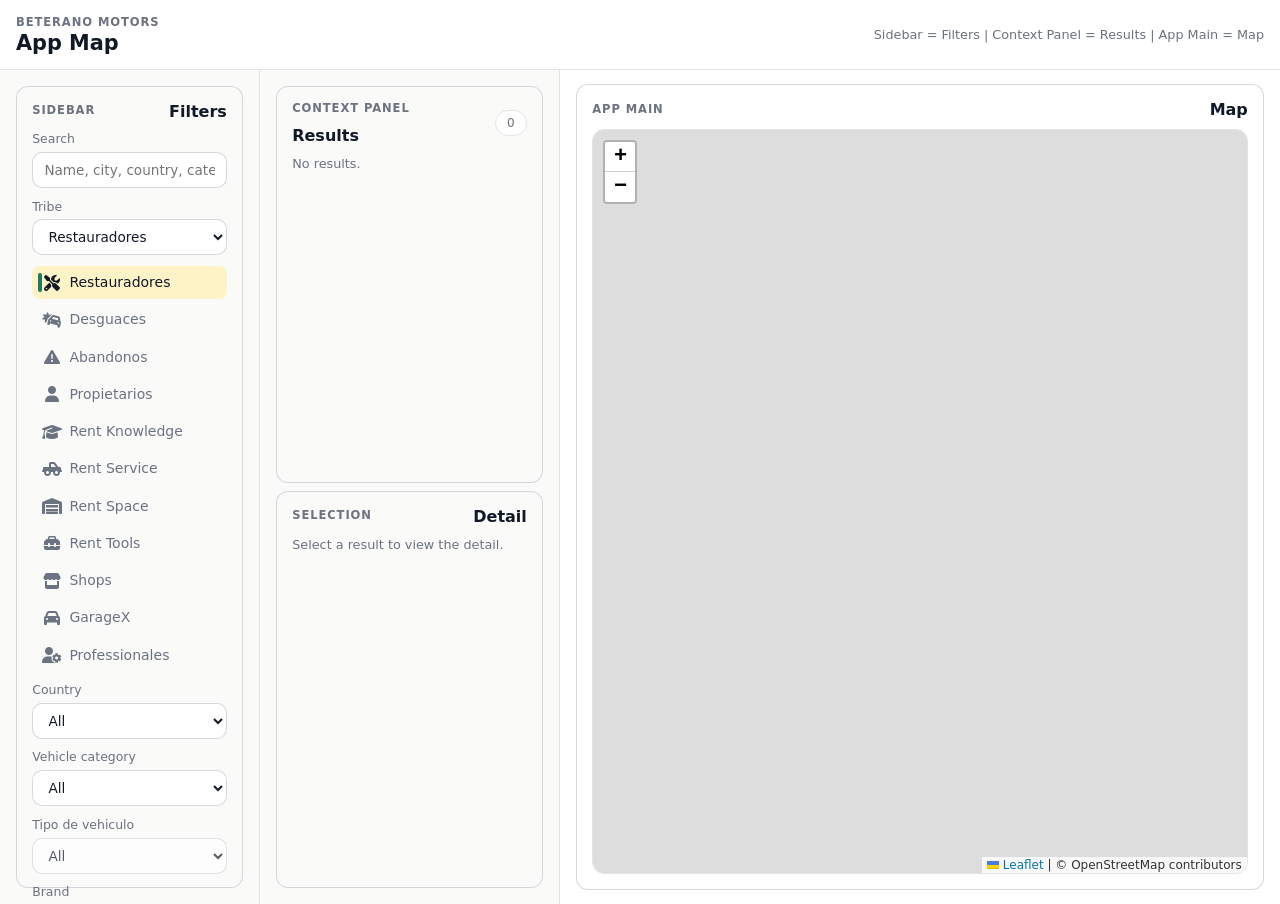
==== commit 06acf3fd: "deploy(map): catálogo tipo→marca→modelo desde core-api (api.beterano.club)" ====
--- a/index.html
+++ b/index.html
@@ -5,7 +5,7 @@
     <meta name="viewport" content="width=device-width, initial-scale=1.0" />
     <title>Beterano Motors Map</title>
     <link rel="stylesheet" href="https://cdnjs.cloudflare.com/ajax/libs/font-awesome/6.5.1/css/all.min.css" />
-    <script type="module" crossorigin src="/assets/index-BnfmEVvd.js"></script>
+    <script type="module" crossorigin src="/assets/index-Dm4LYBKY.js"></script>
     <link rel="stylesheet" crossorigin href="/assets/index-FL3W878K.css">
   </head>
   <body>
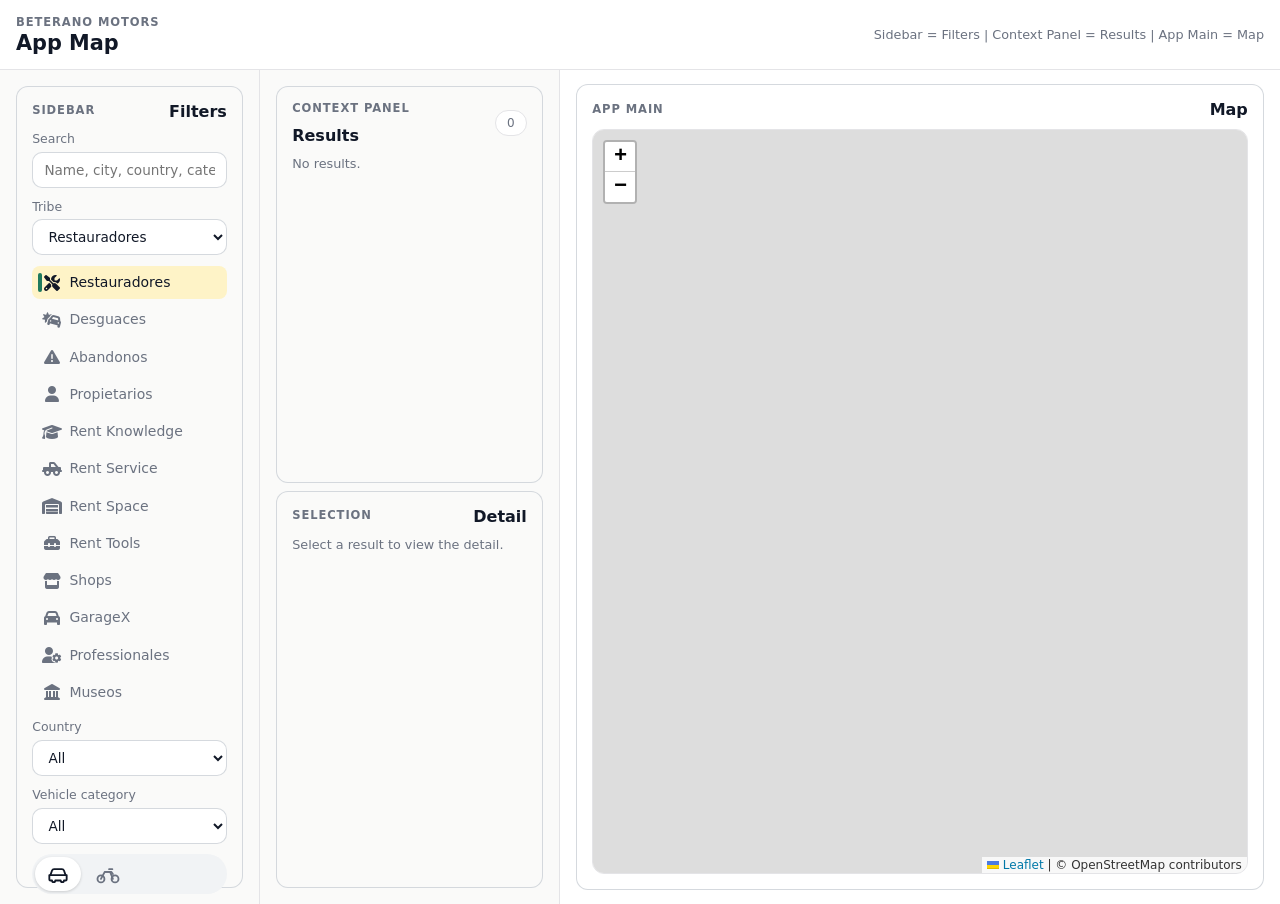
==== commit 89d856e1: "deploy(map): conmutador coche/moto en el filtro de vehiculo" ====
--- a/index.html
+++ b/index.html
@@ -5,8 +5,8 @@
     <meta name="viewport" content="width=device-width, initial-scale=1.0" />
     <title>Beterano Motors Map</title>
     <link rel="stylesheet" href="https://cdnjs.cloudflare.com/ajax/libs/font-awesome/6.5.1/css/all.min.css" />
-    <script type="module" crossorigin src="/assets/index-Dm4LYBKY.js"></script>
-    <link rel="stylesheet" crossorigin href="/assets/index-FL3W878K.css">
+    <script type="module" crossorigin src="/assets/index-Btgcq2AO.js"></script>
+    <link rel="stylesheet" crossorigin href="/assets/index-qJXQbabj.css">
   </head>
   <body>
     <div id="root"></div>
--- a/assets/index-qJXQbabj.css
+++ b/assets/index-qJXQbabj.css
@@ -0,0 +1 @@
+.leaflet-pane,.leaflet-tile,.leaflet-marker-icon,.leaflet-marker-shadow,.leaflet-tile-container,.leaflet-pane>svg,.leaflet-pane>canvas,.leaflet-zoom-box,.leaflet-image-layer,.leaflet-layer{position:absolute;left:0;top:0}.leaflet-container{overflow:hidden}.leaflet-tile,.leaflet-marker-icon,.leaflet-marker-shadow{-webkit-user-select:none;-moz-user-select:none;user-select:none;-webkit-user-drag:none}.leaflet-tile::selection{background:transparent}.leaflet-safari .leaflet-tile{image-rendering:-webkit-optimize-contrast}.leaflet-safari .leaflet-tile-container{width:1600px;height:1600px;-webkit-transform-origin:0 0}.leaflet-marker-icon,.leaflet-marker-shadow{display:block}.leaflet-container .leaflet-overlay-pane svg{max-width:none!important;max-height:none!important}.leaflet-container .leaflet-marker-pane img,.leaflet-container .leaflet-shadow-pane img,.leaflet-container .leaflet-tile-pane img,.leaflet-container img.leaflet-image-layer,.leaflet-container .leaflet-tile{max-width:none!important;max-height:none!important;width:auto;padding:0}.leaflet-container img.leaflet-tile{mix-blend-mode:plus-lighter}.leaflet-container.leaflet-touch-zoom{-ms-touch-action:pan-x pan-y;touch-action:pan-x pan-y}.leaflet-container.leaflet-touch-drag{-ms-touch-action:pinch-zoom;touch-action:none;touch-action:pinch-zoom}.leaflet-container.leaflet-touch-drag.leaflet-touch-zoom{-ms-touch-action:none;touch-action:none}.leaflet-container{-webkit-tap-highlight-color:transparent}.leaflet-container a{-webkit-tap-highlight-color:rgba(51,181,229,.4)}.leaflet-tile{filter:inherit;visibility:hidden}.leaflet-tile-loaded{visibility:inherit}.leaflet-zoom-box{width:0;height:0;-moz-box-sizing:border-box;box-sizing:border-box;z-index:800}.leaflet-overlay-pane svg{-moz-user-select:none}.leaflet-pane{z-index:400}.leaflet-tile-pane{z-index:200}.leaflet-overlay-pane{z-index:400}.leaflet-shadow-pane{z-index:500}.leaflet-marker-pane{z-index:600}.leaflet-tooltip-pane{z-index:650}.leaflet-popup-pane{z-index:700}.leaflet-map-pane canvas{z-index:100}.leaflet-map-pane svg{z-index:200}.leaflet-vml-shape{width:1px;height:1px}.lvml{behavior:url(#default#VML);display:inline-block;position:absolute}.leaflet-control{position:relative;z-index:800;pointer-events:visiblePainted;pointer-events:auto}.leaflet-top,.leaflet-bottom{position:absolute;z-index:1000;pointer-events:none}.leaflet-top{top:0}.leaflet-right{right:0}.leaflet-bottom{bottom:0}.leaflet-left{left:0}.leaflet-control{float:left;clear:both}.leaflet-right .leaflet-control{float:right}.leaflet-top .leaflet-control{margin-top:10px}.leaflet-bottom .leaflet-control{margin-bottom:10px}.leaflet-left .leaflet-control{margin-left:10px}.leaflet-right .leaflet-control{margin-right:10px}.leaflet-fade-anim .leaflet-popup{opacity:0;-webkit-transition:opacity .2s linear;-moz-transition:opacity .2s linear;transition:opacity .2s linear}.leaflet-fade-anim .leaflet-map-pane .leaflet-popup{opacity:1}.leaflet-zoom-animated{-webkit-transform-origin:0 0;-ms-transform-origin:0 0;transform-origin:0 0}svg.leaflet-zoom-animated{will-change:transform}.leaflet-zoom-anim .leaflet-zoom-animated{-webkit-transition:-webkit-transform .25s cubic-bezier(0,0,.25,1);-moz-transition:-moz-transform .25s cubic-bezier(0,0,.25,1);transition:transform .25s cubic-bezier(0,0,.25,1)}.leaflet-zoom-anim .leaflet-tile,.leaflet-pan-anim .leaflet-tile{-webkit-transition:none;-moz-transition:none;transition:none}.leaflet-zoom-anim .leaflet-zoom-hide{visibility:hidden}.leaflet-interactive{cursor:pointer}.leaflet-grab{cursor:-webkit-grab;cursor:-moz-grab;cursor:grab}.leaflet-crosshair,.leaflet-crosshair .leaflet-interactive{cursor:crosshair}.leaflet-popup-pane,.leaflet-control{cursor:auto}.leaflet-dragging .leaflet-grab,.leaflet-dragging .leaflet-grab .leaflet-interactive,.leaflet-dragging .leaflet-marker-draggable{cursor:move;cursor:-webkit-grabbing;cursor:-moz-grabbing;cursor:grabbing}.leaflet-marker-icon,.leaflet-marker-shadow,.leaflet-image-layer,.leaflet-pane>svg path,.leaflet-tile-container{pointer-events:none}.leaflet-marker-icon.leaflet-interactive,.leaflet-image-layer.leaflet-interactive,.leaflet-pane>svg path.leaflet-interactive,svg.leaflet-image-layer.leaflet-interactive path{pointer-events:visiblePainted;pointer-events:auto}.leaflet-container{background:#ddd;outline-offset:1px}.leaflet-container a{color:#0078a8}.leaflet-zoom-box{border:2px dotted #38f;background:#ffffff80}.leaflet-container{font-family:Helvetica Neue,Arial,Helvetica,sans-serif;font-size:12px;font-size:.75rem;line-height:1.5}.leaflet-bar{box-shadow:0 1px 5px #000000a6;border-radius:4px}.leaflet-bar a{background-color:#fff;border-bottom:1px solid #ccc;width:26px;height:26px;line-height:26px;display:block;text-align:center;text-decoration:none;color:#000}.leaflet-bar a,.leaflet-control-layers-toggle{background-position:50% 50%;background-repeat:no-repeat;display:block}.leaflet-bar a:hover,.leaflet-bar a:focus{background-color:#f4f4f4}.leaflet-bar a:first-child{border-top-left-radius:4px;border-top-right-radius:4px}.leaflet-bar a:last-child{border-bottom-left-radius:4px;border-bottom-right-radius:4px;border-bottom:none}.leaflet-bar a.leaflet-disabled{cursor:default;background-color:#f4f4f4;color:#bbb}.leaflet-touch .leaflet-bar a{width:30px;height:30px;line-height:30px}.leaflet-touch .leaflet-bar a:first-child{border-top-left-radius:2px;border-top-right-radius:2px}.leaflet-touch .leaflet-bar a:last-child{border-bottom-left-radius:2px;border-bottom-right-radius:2px}.leaflet-control-zoom-in,.leaflet-control-zoom-out{font:700 18px Lucida Console,Monaco,monospace;text-indent:1px}.leaflet-touch .leaflet-control-zoom-in,.leaflet-touch .leaflet-control-zoom-out{font-size:22px}.leaflet-control-layers{box-shadow:0 1px 5px #0006;background:#fff;border-radius:5px}.leaflet-control-layers-toggle{background-image:url([data-uri]);width:36px;height:36px}.leaflet-retina .leaflet-control-layers-toggle{background-image:url([data-uri]);background-size:26px 26px}.leaflet-touch .leaflet-control-layers-toggle{width:44px;height:44px}.leaflet-control-layers .leaflet-control-layers-list,.leaflet-control-layers-expanded .leaflet-control-layers-toggle{display:none}.leaflet-control-layers-expanded .leaflet-control-layers-list{display:block;position:relative}.leaflet-control-layers-expanded{padding:6px 10px 6px 6px;color:#333;background:#fff}.leaflet-control-layers-scrollbar{overflow-y:scroll;overflow-x:hidden;padding-right:5px}.leaflet-control-layers-selector{margin-top:2px;position:relative;top:1px}.leaflet-control-layers label{display:block;font-size:13px;font-size:1.08333em}.leaflet-control-layers-separator{height:0;border-top:1px solid #ddd;margin:5px -10px 5px -6px}.leaflet-default-icon-path{background-image:url([data-uri])}.leaflet-container .leaflet-control-attribution{background:#fff;background:#fffc;margin:0}.leaflet-control-attribution,.leaflet-control-scale-line{padding:0 5px;color:#333;line-height:1.4}.leaflet-control-attribution a{text-decoration:none}.leaflet-control-attribution a:hover,.leaflet-control-attribution a:focus{text-decoration:underline}.leaflet-attribution-flag{display:inline!important;vertical-align:baseline!important;width:1em;height:.6669em}.leaflet-left .leaflet-control-scale{margin-left:5px}.leaflet-bottom .leaflet-control-scale{margin-bottom:5px}.leaflet-control-scale-line{border:2px solid #777;border-top:none;line-height:1.1;padding:2px 5px 1px;white-space:nowrap;-moz-box-sizing:border-box;box-sizing:border-box;background:#fffc;text-shadow:1px 1px #fff}.leaflet-control-scale-line:not(:first-child){border-top:2px solid #777;border-bottom:none;margin-top:-2px}.leaflet-control-scale-line:not(:first-child):not(:last-child){border-bottom:2px solid #777}.leaflet-touch .leaflet-control-attribution,.leaflet-touch .leaflet-control-layers,.leaflet-touch .leaflet-bar{box-shadow:none}.leaflet-touch .leaflet-control-layers,.leaflet-touch .leaflet-bar{border:2px solid rgba(0,0,0,.2);background-clip:padding-box}.leaflet-popup{position:absolute;text-align:center;margin-bottom:20px}.leaflet-popup-content-wrapper{padding:1px;text-align:left;border-radius:12px}.leaflet-popup-content{margin:13px 24px 13px 20px;line-height:1.3;font-size:13px;font-size:1.08333em;min-height:1px}.leaflet-popup-content p{margin:1.3em 0}.leaflet-popup-tip-container{width:40px;height:20px;position:absolute;left:50%;margin-top:-1px;margin-left:-20px;overflow:hidden;pointer-events:none}.leaflet-popup-tip{width:17px;height:17px;padding:1px;margin:-10px auto 0;pointer-events:auto;-webkit-transform:rotate(45deg);-moz-transform:rotate(45deg);-ms-transform:rotate(45deg);transform:rotate(45deg)}.leaflet-popup-content-wrapper,.leaflet-popup-tip{background:#fff;color:#333;box-shadow:0 3px 14px #0006}.leaflet-container a.leaflet-popup-close-button{position:absolute;top:0;right:0;border:none;text-align:center;width:24px;height:24px;font:16px/24px Tahoma,Verdana,sans-serif;color:#757575;text-decoration:none;background:transparent}.leaflet-container a.leaflet-popup-close-button:hover,.leaflet-container a.leaflet-popup-close-button:focus{color:#585858}.leaflet-popup-scrolled{overflow:auto}.leaflet-oldie .leaflet-popup-content-wrapper{-ms-zoom:1}.leaflet-oldie .leaflet-popup-tip{width:24px;margin:0 auto;-ms-filter:"progid:DXImageTransform.Microsoft.Matrix(M11=0.70710678, M12=0.70710678, M21=-0.70710678, M22=0.70710678)";filter:progid:DXImageTransform.Microsoft.Matrix(M11=.70710678,M12=.70710678,M21=-.70710678,M22=.70710678)}.leaflet-oldie .leaflet-control-zoom,.leaflet-oldie .leaflet-control-layers,.leaflet-oldie .leaflet-popup-content-wrapper,.leaflet-oldie .leaflet-popup-tip{border:1px solid #999}.leaflet-div-icon{background:#fff;border:1px solid #666}.leaflet-tooltip{position:absolute;padding:6px;background-color:#fff;border:1px solid #fff;border-radius:3px;color:#222;white-space:nowrap;-webkit-user-select:none;-moz-user-select:none;-ms-user-select:none;user-select:none;pointer-events:none;box-shadow:0 1px 3px #0006}.leaflet-tooltip.leaflet-interactive{cursor:pointer;pointer-events:auto}.leaflet-tooltip-top:before,.leaflet-tooltip-bottom:before,.leaflet-tooltip-left:before,.leaflet-tooltip-right:before{position:absolute;pointer-events:none;border:6px solid transparent;background:transparent;content:""}.leaflet-tooltip-bottom{margin-top:6px}.leaflet-tooltip-top{margin-top:-6px}.leaflet-tooltip-bottom:before,.leaflet-tooltip-top:before{left:50%;margin-left:-6px}.leaflet-tooltip-top:before{bottom:0;margin-bottom:-12px;border-top-color:#fff}.leaflet-tooltip-bottom:before{top:0;margin-top:-12px;margin-left:-6px;border-bottom-color:#fff}.leaflet-tooltip-left{margin-left:-6px}.leaflet-tooltip-right{margin-left:6px}.leaflet-tooltip-left:before,.leaflet-tooltip-right:before{top:50%;margin-top:-6px}.leaflet-tooltip-left:before{right:0;margin-right:-12px;border-left-color:#fff}.leaflet-tooltip-right:before{left:0;margin-left:-12px;border-right-color:#fff}@media print{.leaflet-control{-webkit-print-color-adjust:exact;print-color-adjust:exact}}:root{color-scheme:light;--fs-1: 12px;--fs-2: 13px;--fs-3: 14px;--fs-4: 16px;--sp-1: 4px;--sp-2: 8px;--sp-3: 12px;--sp-4: 16px;--sp-5: 20px;--radius-sm: 6px;--radius-md: 12px;--radius-lg: 18px;--radius-pill: 999px;--bg: #f5f5f4;--bg-elevated: #ffffff;--bg-elevated-soft: #fafaf9;--sidebar-bg: #fafaf9;--border-subtle: #e4e4e7;--border-strong: #d4d4d8;--text: #111827;--text-muted: #6b7280;--accent-strong: #0f172a;--primary: #f8c400;--primary-soft: rgba(248, 196, 0, .16);--primary-border: rgba(248, 196, 0, .55);--selection-accent: #f59e0b;--selection-bg: #fef3c7;--danger: #dc2626;--shadow-card: 0 12px 24px rgba(148, 163, 184, .12)}*{box-sizing:border-box}html,body,#root{margin:0;width:100%;height:100%}body{margin:0;font-family:system-ui,-apple-system,BlinkMacSystemFont,SF Pro Text,Inter,Segoe UI,sans-serif;font-size:var(--fs-3);line-height:1.35;background:var(--bg);color:var(--text)}button,input,select{font:inherit}.motors-map-app{width:100%;min-height:100%;padding:0;display:grid;gap:0;background:var(--bg)}.motors-map-app.is-embedded{height:100%;min-height:0}.motors-map-app.is-embedded.is-desktop{grid-template-rows:1fr}.map-topbar{display:flex;align-items:center;justify-content:space-between;gap:12px;padding:.95rem 1rem;border-bottom:1px solid var(--border-subtle);background:#fff}.map-topbar__eyebrow{margin:0;color:var(--text-muted);text-transform:uppercase;letter-spacing:.08em;font-size:.72rem;font-weight:600}.map-topbar h1{margin:.15rem 0 0;font-size:1.3rem;line-height:1;font-weight:700}.map-topbar__note{margin:0;color:var(--text-muted);font-size:.8rem}.map-desktop-layout{display:flex;flex-direction:row;min-height:0;height:calc(100vh - 66px);overflow:hidden}.motors-map-app.is-embedded .map-desktop-layout{height:100%}.map-mobile-layout{display:grid;gap:8px;padding:8px;background:var(--bg)}.map-column{min-height:0;display:flex;flex-direction:column;gap:8px;overflow:hidden}.map-column--sidebar{width:260px;flex:0 0 260px;min-width:260px;border-right:1px solid var(--border-subtle);background:var(--sidebar-bg);padding:var(--sp-4)}.map-column--context{width:300px;flex:0 0 300px;min-width:300px;border-right:1px solid var(--border-subtle);background:var(--sidebar-bg);padding:var(--sp-4)}.map-column--main{flex:1 1 auto;min-width:0;background:#fff;padding:.9rem 1rem}.map-panel{min-height:0;border:1px solid rgba(209,213,219,.9);border-radius:var(--radius-md);background:var(--bg-elevated-soft);padding:.9rem .95rem;display:flex;flex-direction:column;gap:.65rem;box-shadow:none}.map-panel--main{height:100%;background:#fff}.map-panel--context,.map-panel--selection{flex:1}.map-panel__header{display:grid;grid-template-columns:1fr auto;align-items:center;gap:8px}.map-panel__header>:nth-child(1){grid-column:1}.map-panel__eyebrow{margin:0;color:var(--text-muted);text-transform:uppercase;letter-spacing:.08em;font-size:.72rem;font-weight:600}.map-panel__title{margin:.1rem 0 0;font-size:1rem;line-height:1.1;font-weight:700}.results-count{grid-column:2;grid-row:1 / span 2;align-self:center;justify-self:end;min-width:32px;text-align:center;border-radius:var(--radius-pill);padding:.25rem .55rem;border:1px solid var(--border-subtle);background:#fff;font-size:.75rem;color:var(--text-muted)}.map-field{display:flex;flex-direction:column;gap:.25rem}.map-field span{font-size:.78rem;color:var(--text-muted)}.map-field input,.map-field select,.map-field textarea{border-radius:10px;border:1px solid rgba(209,213,219,.9);padding:.5rem .7rem;font-size:.85rem;background:#fff;color:var(--text);transition:border-color .12s ease-out,box-shadow .12s ease-out}.map-field input:focus,.map-field select:focus,.map-field textarea:focus{outline:none;border-color:var(--accent-strong);box-shadow:0 0 0 1px #6366f140}.map-field textarea{resize:vertical;min-height:110px}.map-field--full{grid-column:1 / -1}.tribe-pills{display:flex;flex-direction:column;gap:4px}.tribe-pill{display:flex;align-items:center;gap:8px;width:100%;border:0;background:transparent;color:var(--text-muted);border-radius:8px;padding:.45rem .55rem .45rem .7rem;text-align:left;cursor:pointer;position:relative;transition:background .12s ease-out,color .12s ease-out}.tribe-pill:before{content:"";position:absolute;left:.35rem;top:.45rem;bottom:.45rem;width:4px;border-radius:999px;background:var(--pill-accent, var(--selection-accent));opacity:0}.tribe-pill:hover{background:#f9fafb;color:var(--text)}.tribe-pill.is-active{background:var(--selection-bg);color:var(--text);font-weight:500}.tribe-pill.is-active:before{opacity:1}.tribe-pill__icon{display:inline-flex;width:18px;height:18px;align-items:center;justify-content:center;color:currentColor}.tribe-pill__icon svg{display:block;width:16px;height:16px}.map-status-box{border:1px solid rgba(209,213,219,.9);background:#fff;border-radius:10px;padding:.6rem .7rem;display:grid;gap:.3rem;font-size:.8rem;color:var(--text)}.map-status-box__error{color:#991b1b;background:#fef2f2;border:1px solid #fecaca;border-radius:8px;padding:.35rem .45rem}.results-state{margin:0;color:var(--text-muted);font-size:.8rem}.results-list{min-height:0;overflow:auto;display:grid;gap:6px;padding-right:2px}.result-row{border:1px solid rgba(209,213,219,.9);background:#fff;border-radius:10px;padding:.55rem .65rem;display:grid;gap:2px;text-align:left;cursor:pointer;color:var(--text);transition:background .12s ease-out,border-color .12s ease-out}.result-row:hover{background:#f9fafb}.result-row.is-active{background:var(--selection-bg);border-color:#f59e0b59}.result-row__name{display:inline-flex;align-items:center;gap:6px;font-weight:600;font-size:.85rem}.result-row__tribe-icon{display:inline-flex;width:16px;height:16px;align-items:center;justify-content:center;color:currentColor}.result-row__tribe-icon svg{display:block;width:14px;height:14px}.map-inline-icon-label{display:inline-flex;align-items:center;gap:6px}.map-inline-icon-label__icon{display:inline-flex;align-items:center;justify-content:center;color:currentColor}.map-inline-icon-label__icon svg{display:block;width:14px;height:14px}.result-row__meta{color:var(--text-muted);font-size:.75rem}.result-row__tags{color:#4b5563;font-size:.72rem}.result-row__desc{color:#4b5563;font-size:.75rem;line-height:1.25;display:-webkit-box;-webkit-line-clamp:2;-webkit-box-orient:vertical;overflow:hidden}.map-brand-tags,.map-vehicle-category-tags{display:grid;gap:4px;min-width:0}.map-brand-tags__label,.map-vehicle-category-tags__label{font-size:.68rem;color:#6b7280;text-transform:uppercase;letter-spacing:.06em;font-weight:700}.map-brand-tags__list,.map-vehicle-category-tags__list{display:flex;flex-wrap:wrap;gap:4px;min-width:0}.map-brand-tag,.map-vehicle-category-tag{display:inline-flex;align-items:center;gap:4px;max-width:100%;border-radius:999px;padding:.12rem .45rem;font-size:.68rem;line-height:1.15;white-space:nowrap;overflow:hidden;text-overflow:ellipsis}.map-brand-tag{border:1px solid rgba(245,158,11,.3);background:#fffbeb;color:#92400e}.map-vehicle-category-tag{border:1px solid rgba(59,130,246,.22);background:#eff6fff5;color:#1d4ed8}.map-brand-tag--muted,.map-vehicle-category-tag--muted{border-color:#cbd5e1e6;background:#f8fafc;color:#64748b}.map-brand-tags--result,.map-vehicle-category-tags--result{margin-top:4px}.map-brand-tags--detail,.map-vehicle-category-tags--detail{border:1px solid rgba(209,213,219,.9);background:#fff;border-radius:10px;padding:.5rem .6rem}.selection-header{display:grid;grid-template-columns:1fr auto;align-items:start;gap:8px}.selection-header__actions{display:inline-flex;align-items:center;gap:6px}.icon-btn{width:30px;height:30px;border-radius:999px;border:1px solid var(--border-subtle);background:#fff;color:var(--text);display:inline-flex;align-items:center;justify-content:center;padding:0;cursor:pointer}.icon-btn:hover{background:#f9fafb}.icon-btn svg{width:14px;height:14px}.icon-btn--danger{border-color:#dc262638;color:#b91c1c}.selection-admin-note{border-radius:10px;border:1px solid rgba(59,130,246,.18);background:#eff6fff2;color:#1d4ed8;padding:.45rem .6rem;font-size:.75rem;font-weight:600}.selection-details{display:grid;gap:6px}.selection-details>div{display:grid;gap:2px;padding:.5rem .6rem;border-radius:10px;border:1px solid rgba(209,213,219,.9);background:#fff}.selection-details span{color:var(--text-muted);font-size:.72rem}.selection-details strong{font-size:.82rem}.selection-description{margin:0;font-size:.82rem;line-height:1.3;color:#4b5563}.selection-editor{display:grid;gap:.75rem}.selection-editor__grid{display:grid;grid-template-columns:repeat(2,minmax(0,1fr));gap:.65rem}.selection-editor__toggle{display:inline-flex;align-items:center;gap:8px;color:var(--text);font-size:.8rem}.selection-editor__actions{display:flex;justify-content:flex-end;gap:8px}.primary-btn,.secondary-btn{border-radius:999px;padding:.5rem .9rem;font-size:.8rem;cursor:pointer}.primary-btn{border:1px solid rgba(245,158,11,.45);background:var(--selection-bg);color:var(--text)}.secondary-btn{border:1px solid var(--border-subtle);background:#fff;color:var(--text)}.selection-links{display:flex;flex-wrap:wrap;gap:6px}.selection-links a,.map-popup__links a{display:inline-flex;align-items:center;gap:4px;color:var(--text);text-decoration:none;border:1px solid var(--border-subtle);background:#fff;border-radius:var(--radius-pill);padding:.25rem .5rem;font-size:.72rem}.selection-links a:hover,.map-popup__links a:hover{background:#f9fafb}.map-popup__links{display:flex;flex-wrap:wrap;gap:6px;margin-top:8px}.map-popup__description{margin:6px 0 0;font-size:12px;color:#4b5563}.map-popup__header{display:grid;gap:2px}.map-popup__meta{display:grid;gap:2px;color:#4b5563;font-size:12px}.map-brand-tags--popup .map-brand-tag,.map-vehicle-category-tags--popup .map-vehicle-category-tag{font-size:.64rem;padding:.1rem .4rem}.map-main-slot{flex:1;min-height:320px;border-radius:12px;overflow:hidden;border:1px solid var(--border-subtle);background:#fff}.map-canvas{width:100%;height:100%}.leaflet-container{width:100%;height:100%;font-family:inherit}.tribe-map-marker{background:transparent;border:0}.tribe-map-marker__bubble{position:relative;width:30px;height:30px;border-radius:50% 50% 50% 0;transform:rotate(-45deg);display:inline-flex;align-items:center;justify-content:center;border:2px solid rgba(255,255,255,.9);background:var(--tribe-color, #0f172a);box-shadow:0 8px 16px #0f172a38}.tribe-map-marker__glyph{transform:rotate(45deg);display:inline-flex;align-items:center;justify-content:center;color:#fff;line-height:1}.tribe-map-marker__glyph svg{display:block;width:14px;height:14px}@media(max-width:1180px){.map-column--sidebar{width:236px;flex-basis:236px;min-width:236px}.map-column--context{width:268px;flex-basis:268px;min-width:268px}}@media(max-width:900px){.motors-map-app{padding:0;gap:0}.map-topbar{display:none}.map-panel{border-radius:12px;padding:.8rem}.map-main-slot{min-height:300px;border-radius:10px}.map-panel--mobile-list .results-list{max-height:240px}.selection-editor__grid{grid-template-columns:minmax(0,1fr)}}@media(prefers-reduced-motion:reduce){*{scroll-behavior:auto!important}}.result-row__obscured,.map-panel__title--obscured{filter:blur(5px);-webkit-user-select:none;user-select:none;pointer-events:none;cursor:not-allowed}.map-panel__obscured-cta{margin:.5rem 0 0;padding:.5rem .75rem;background:linear-gradient(135deg,#fef3c7,#fde68a);border:1px solid rgba(202,138,4,.3);border-radius:.5rem;font-size:.85rem;color:#78350f;font-weight:500}.leaflet-popup-content-wrapper{min-width:280px!important}.leaflet-popup-content{min-width:260px!important;min-height:120px!important;width:260px!important}.map-filterbar{position:sticky;top:0;z-index:20;display:grid;gap:8px;padding:8px;margin:-8px -8px 0;background:#f5f5f4eb;backdrop-filter:blur(8px);-webkit-backdrop-filter:blur(8px);border-bottom:1px solid var(--border-subtle)}.map-filterbar__search{display:flex;align-items:center;gap:8px;background:#fff;border:1px solid var(--border-strong);border-radius:var(--radius-pill);padding:0 .5rem 0 .8rem;transition:border-color .12s ease-out,box-shadow .12s ease-out}.map-filterbar__search:focus-within{border-color:var(--accent-strong);box-shadow:0 0 0 3px var(--primary-soft)}.map-filterbar__search>svg{width:16px;height:16px;color:var(--text-muted);flex:none}.map-filterbar__search input{flex:1;min-width:0;border:0;outline:none;background:transparent;padding:.6rem 0;font-size:.9rem;color:var(--text)}.map-filterbar__search-clear{flex:none;display:inline-flex;align-items:center;justify-content:center;width:26px;height:26px;border:0;border-radius:999px;background:#f1f1f0;color:var(--text-muted);cursor:pointer}.map-filterbar__search-clear svg{width:13px;height:13px}.map-filterbar__chips{display:flex;gap:6px;overflow-x:auto;scrollbar-width:none;-webkit-overflow-scrolling:touch;padding-bottom:2px}.map-filterbar__chips::-webkit-scrollbar{display:none}.filter-trigger{flex:none;display:inline-flex;align-items:center;gap:6px;border:1px solid var(--border-strong);background:#fff;color:var(--text);border-radius:var(--radius-pill);padding:.4rem .75rem;font-size:.8rem;font-weight:600;cursor:pointer;transition:background .12s ease-out,border-color .12s ease-out}.filter-trigger:active{background:#f3f4f6}.filter-trigger svg{width:15px;height:15px}.filter-trigger__badge{display:inline-flex;align-items:center;justify-content:center;min-width:18px;height:18px;padding:0 5px;border-radius:999px;background:var(--primary);color:var(--accent-strong);font-size:.7rem;font-weight:700}.filter-chip{flex:none;display:inline-flex;align-items:stretch;border:1px solid var(--primary-border);background:var(--primary-soft);border-radius:var(--radius-pill);overflow:hidden}.filter-chip__label{display:inline-flex;align-items:center;gap:5px;border:0;background:transparent;color:var(--text);padding:.4rem .3rem .4rem .7rem;font-size:.8rem;font-weight:600;cursor:pointer;white-space:nowrap}.filter-chip__icon{font-size:.85rem;line-height:1}.filter-chip__clear{display:inline-flex;align-items:center;justify-content:center;border:0;background:transparent;color:var(--text-muted);padding:0 .55rem 0 .25rem;cursor:pointer}.filter-chip__clear svg{width:13px;height:13px}.filter-chip__clear:active{color:var(--text)}.filter-sheet{position:fixed;inset:0;z-index:60;display:flex;flex-direction:column;justify-content:flex-end}.filter-sheet__backdrop{position:absolute;inset:0;border:0;padding:0;background:#0f172a73;cursor:pointer;animation:filter-sheet-fade .2s ease-out}.filter-sheet__panel{position:relative;max-height:85vh;display:flex;flex-direction:column;background:var(--bg-elevated);border-radius:var(--radius-lg) var(--radius-lg) 0 0;box-shadow:0 -10px 30px #0f172a33;padding:0 var(--sp-4) calc(var(--sp-4) + env(safe-area-inset-bottom,0px));animation:filter-sheet-up .26s cubic-bezier(.32,.72,0,1)}.filter-sheet__handle{width:38px;height:4px;border-radius:999px;background:var(--border-strong);margin:10px auto 4px;flex:none}.filter-sheet__header{display:flex;align-items:center;justify-content:space-between;gap:8px;padding:.4rem 0 .7rem;position:sticky;top:0;background:var(--bg-elevated)}.filter-sheet__clear{border:0;background:transparent;color:var(--text-muted);font-size:.82rem;font-weight:600;cursor:pointer;padding:.3rem .4rem}.filter-sheet__clear:disabled{opacity:.4;cursor:default}.filter-sheet__body{display:grid;gap:.7rem;overflow-y:auto;padding:.2rem .1rem .8rem}.filter-sheet__footer{position:sticky;bottom:0;padding-top:.6rem;background:linear-gradient(to top,var(--bg-elevated) 72%,transparent)}.filter-sheet__apply{display:block;width:100%;border-radius:var(--radius-md);padding:.8rem;font-size:.9rem;font-weight:700;border:1px solid var(--primary-border);background:var(--primary);color:var(--accent-strong)}@keyframes filter-sheet-up{0%{transform:translateY(100%)}to{transform:translateY(0)}}@keyframes filter-sheet-fade{0%{opacity:0}to{opacity:1}}@media(prefers-reduced-motion:reduce){.filter-sheet__panel,.filter-sheet__backdrop{animation:none}}.bt-loader{display:flex;flex-direction:column;align-items:center;justify-content:center;gap:.8rem;color:var(--text, #111827)}.bt-loader--overlay{position:absolute;inset:0;z-index:30;background:var(--surface, var(--bg, #ffffff))}.bt-loader--inline{min-height:max(40dvh,100%);padding:2.2rem 1rem}.bt-loader--done{animation:bt-loader-fade .42s ease forwards;pointer-events:none}@keyframes bt-loader-fade{to{opacity:0;visibility:hidden}}.bt-loader__badge{position:relative;width:92px;height:92px}.bt-loader__ring{width:100%;height:100%;transform:rotate(-90deg)}.bt-loader__track{fill:none;stroke:#1118271a;stroke-width:6}.bt-loader__bar{fill:none;stroke:var(--accent-strong, #f8c400);stroke-width:6;stroke-linecap:round;transition:stroke-dashoffset .35s ease}.bt-loader__logo{position:absolute;top:50%;left:50%;width:42px;height:42px;transform:translate(-50%,-50%);animation:bt-loader-pulse 1.6s ease-in-out infinite}@keyframes bt-loader-pulse{0%,to{transform:translate(-50%,-50%) scale(1)}50%{transform:translate(-50%,-50%) scale(.88)}}.bt-loader__pct{font-variant-numeric:tabular-nums;font-weight:700;font-size:.9rem;letter-spacing:.02em}.map-famsw{justify-self:start;display:flex;gap:4px;padding:3px;border-radius:999px;background:#f1f3f5}.map-famsw__btn{display:grid;place-items:center;width:46px;height:34px;padding:0;border:0;border-radius:999px;background:transparent;color:#6b7280;cursor:pointer}.map-famsw__btn.is-on{background:#fff;color:#111827;box-shadow:0 1px 3px #00000029}.map-famsw__ic{width:26px;height:26px}
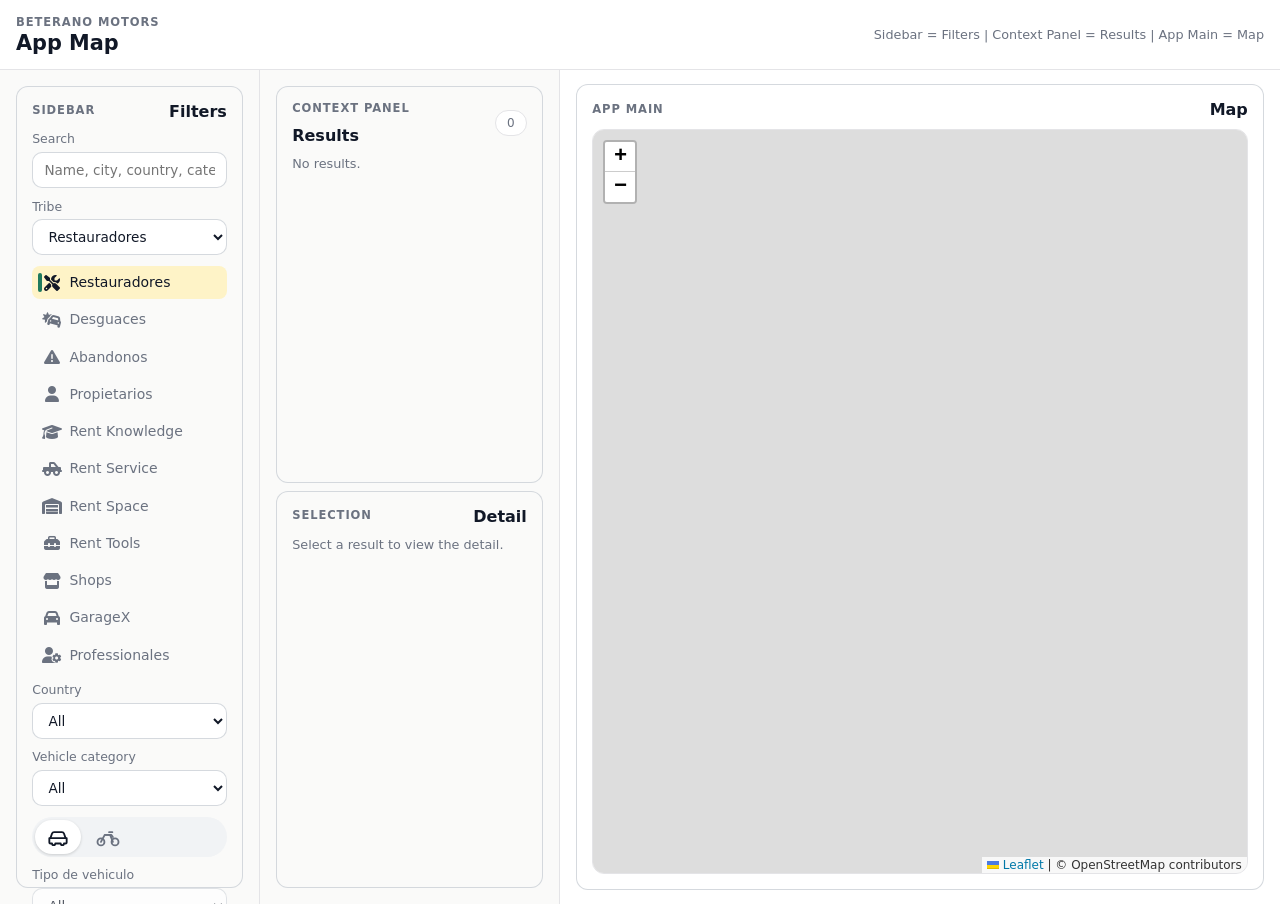
==== commit 38b7731f: "fix(map): rehacer el bundle con VITE_CORE_API_BASE_URL El deploy anterior salio de un build sin la v" ====
--- a/index.html
+++ b/index.html
@@ -5,8 +5,8 @@
     <meta name="viewport" content="width=device-width, initial-scale=1.0" />
     <title>Beterano Motors Map</title>
     <link rel="stylesheet" href="https://cdnjs.cloudflare.com/ajax/libs/font-awesome/6.5.1/css/all.min.css" />
-    <script type="module" crossorigin src="/assets/index-Btgcq2AO.js"></script>
-    <link rel="stylesheet" crossorigin href="/assets/index-qJXQbabj.css">
+    <script type="module" crossorigin src="/assets/index-B3caw0XT.js"></script>
+    <link rel="stylesheet" crossorigin href="/assets/index-psZDkLYI.css">
   </head>
   <body>
     <div id="root"></div>
--- a/assets/index-psZDkLYI.css
+++ b/assets/index-psZDkLYI.css
@@ -0,0 +1 @@
+.leaflet-pane,.leaflet-tile,.leaflet-marker-icon,.leaflet-marker-shadow,.leaflet-tile-container,.leaflet-pane>svg,.leaflet-pane>canvas,.leaflet-zoom-box,.leaflet-image-layer,.leaflet-layer{position:absolute;left:0;top:0}.leaflet-container{overflow:hidden}.leaflet-tile,.leaflet-marker-icon,.leaflet-marker-shadow{-webkit-user-select:none;-moz-user-select:none;user-select:none;-webkit-user-drag:none}.leaflet-tile::selection{background:transparent}.leaflet-safari .leaflet-tile{image-rendering:-webkit-optimize-contrast}.leaflet-safari .leaflet-tile-container{width:1600px;height:1600px;-webkit-transform-origin:0 0}.leaflet-marker-icon,.leaflet-marker-shadow{display:block}.leaflet-container .leaflet-overlay-pane svg{max-width:none!important;max-height:none!important}.leaflet-container .leaflet-marker-pane img,.leaflet-container .leaflet-shadow-pane img,.leaflet-container .leaflet-tile-pane img,.leaflet-container img.leaflet-image-layer,.leaflet-container .leaflet-tile{max-width:none!important;max-height:none!important;width:auto;padding:0}.leaflet-container img.leaflet-tile{mix-blend-mode:plus-lighter}.leaflet-container.leaflet-touch-zoom{-ms-touch-action:pan-x pan-y;touch-action:pan-x pan-y}.leaflet-container.leaflet-touch-drag{-ms-touch-action:pinch-zoom;touch-action:none;touch-action:pinch-zoom}.leaflet-container.leaflet-touch-drag.leaflet-touch-zoom{-ms-touch-action:none;touch-action:none}.leaflet-container{-webkit-tap-highlight-color:transparent}.leaflet-container a{-webkit-tap-highlight-color:rgba(51,181,229,.4)}.leaflet-tile{filter:inherit;visibility:hidden}.leaflet-tile-loaded{visibility:inherit}.leaflet-zoom-box{width:0;height:0;-moz-box-sizing:border-box;box-sizing:border-box;z-index:800}.leaflet-overlay-pane svg{-moz-user-select:none}.leaflet-pane{z-index:400}.leaflet-tile-pane{z-index:200}.leaflet-overlay-pane{z-index:400}.leaflet-shadow-pane{z-index:500}.leaflet-marker-pane{z-index:600}.leaflet-tooltip-pane{z-index:650}.leaflet-popup-pane{z-index:700}.leaflet-map-pane canvas{z-index:100}.leaflet-map-pane svg{z-index:200}.leaflet-vml-shape{width:1px;height:1px}.lvml{behavior:url(#default#VML);display:inline-block;position:absolute}.leaflet-control{position:relative;z-index:800;pointer-events:visiblePainted;pointer-events:auto}.leaflet-top,.leaflet-bottom{position:absolute;z-index:1000;pointer-events:none}.leaflet-top{top:0}.leaflet-right{right:0}.leaflet-bottom{bottom:0}.leaflet-left{left:0}.leaflet-control{float:left;clear:both}.leaflet-right .leaflet-control{float:right}.leaflet-top .leaflet-control{margin-top:10px}.leaflet-bottom .leaflet-control{margin-bottom:10px}.leaflet-left .leaflet-control{margin-left:10px}.leaflet-right .leaflet-control{margin-right:10px}.leaflet-fade-anim .leaflet-popup{opacity:0;-webkit-transition:opacity .2s linear;-moz-transition:opacity .2s linear;transition:opacity .2s linear}.leaflet-fade-anim .leaflet-map-pane .leaflet-popup{opacity:1}.leaflet-zoom-animated{-webkit-transform-origin:0 0;-ms-transform-origin:0 0;transform-origin:0 0}svg.leaflet-zoom-animated{will-change:transform}.leaflet-zoom-anim .leaflet-zoom-animated{-webkit-transition:-webkit-transform .25s cubic-bezier(0,0,.25,1);-moz-transition:-moz-transform .25s cubic-bezier(0,0,.25,1);transition:transform .25s cubic-bezier(0,0,.25,1)}.leaflet-zoom-anim .leaflet-tile,.leaflet-pan-anim .leaflet-tile{-webkit-transition:none;-moz-transition:none;transition:none}.leaflet-zoom-anim .leaflet-zoom-hide{visibility:hidden}.leaflet-interactive{cursor:pointer}.leaflet-grab{cursor:-webkit-grab;cursor:-moz-grab;cursor:grab}.leaflet-crosshair,.leaflet-crosshair .leaflet-interactive{cursor:crosshair}.leaflet-popup-pane,.leaflet-control{cursor:auto}.leaflet-dragging .leaflet-grab,.leaflet-dragging .leaflet-grab .leaflet-interactive,.leaflet-dragging .leaflet-marker-draggable{cursor:move;cursor:-webkit-grabbing;cursor:-moz-grabbing;cursor:grabbing}.leaflet-marker-icon,.leaflet-marker-shadow,.leaflet-image-layer,.leaflet-pane>svg path,.leaflet-tile-container{pointer-events:none}.leaflet-marker-icon.leaflet-interactive,.leaflet-image-layer.leaflet-interactive,.leaflet-pane>svg path.leaflet-interactive,svg.leaflet-image-layer.leaflet-interactive path{pointer-events:visiblePainted;pointer-events:auto}.leaflet-container{background:#ddd;outline-offset:1px}.leaflet-container a{color:#0078a8}.leaflet-zoom-box{border:2px dotted #38f;background:#ffffff80}.leaflet-container{font-family:Helvetica Neue,Arial,Helvetica,sans-serif;font-size:12px;font-size:.75rem;line-height:1.5}.leaflet-bar{box-shadow:0 1px 5px #000000a6;border-radius:4px}.leaflet-bar a{background-color:#fff;border-bottom:1px solid #ccc;width:26px;height:26px;line-height:26px;display:block;text-align:center;text-decoration:none;color:#000}.leaflet-bar a,.leaflet-control-layers-toggle{background-position:50% 50%;background-repeat:no-repeat;display:block}.leaflet-bar a:hover,.leaflet-bar a:focus{background-color:#f4f4f4}.leaflet-bar a:first-child{border-top-left-radius:4px;border-top-right-radius:4px}.leaflet-bar a:last-child{border-bottom-left-radius:4px;border-bottom-right-radius:4px;border-bottom:none}.leaflet-bar a.leaflet-disabled{cursor:default;background-color:#f4f4f4;color:#bbb}.leaflet-touch .leaflet-bar a{width:30px;height:30px;line-height:30px}.leaflet-touch .leaflet-bar a:first-child{border-top-left-radius:2px;border-top-right-radius:2px}.leaflet-touch .leaflet-bar a:last-child{border-bottom-left-radius:2px;border-bottom-right-radius:2px}.leaflet-control-zoom-in,.leaflet-control-zoom-out{font:700 18px Lucida Console,Monaco,monospace;text-indent:1px}.leaflet-touch .leaflet-control-zoom-in,.leaflet-touch .leaflet-control-zoom-out{font-size:22px}.leaflet-control-layers{box-shadow:0 1px 5px #0006;background:#fff;border-radius:5px}.leaflet-control-layers-toggle{background-image:url([data-uri]);width:36px;height:36px}.leaflet-retina .leaflet-control-layers-toggle{background-image:url([data-uri]);background-size:26px 26px}.leaflet-touch .leaflet-control-layers-toggle{width:44px;height:44px}.leaflet-control-layers .leaflet-control-layers-list,.leaflet-control-layers-expanded .leaflet-control-layers-toggle{display:none}.leaflet-control-layers-expanded .leaflet-control-layers-list{display:block;position:relative}.leaflet-control-layers-expanded{padding:6px 10px 6px 6px;color:#333;background:#fff}.leaflet-control-layers-scrollbar{overflow-y:scroll;overflow-x:hidden;padding-right:5px}.leaflet-control-layers-selector{margin-top:2px;position:relative;top:1px}.leaflet-control-layers label{display:block;font-size:13px;font-size:1.08333em}.leaflet-control-layers-separator{height:0;border-top:1px solid #ddd;margin:5px -10px 5px -6px}.leaflet-default-icon-path{background-image:url([data-uri])}.leaflet-container .leaflet-control-attribution{background:#fff;background:#fffc;margin:0}.leaflet-control-attribution,.leaflet-control-scale-line{padding:0 5px;color:#333;line-height:1.4}.leaflet-control-attribution a{text-decoration:none}.leaflet-control-attribution a:hover,.leaflet-control-attribution a:focus{text-decoration:underline}.leaflet-attribution-flag{display:inline!important;vertical-align:baseline!important;width:1em;height:.6669em}.leaflet-left .leaflet-control-scale{margin-left:5px}.leaflet-bottom .leaflet-control-scale{margin-bottom:5px}.leaflet-control-scale-line{border:2px solid #777;border-top:none;line-height:1.1;padding:2px 5px 1px;white-space:nowrap;-moz-box-sizing:border-box;box-sizing:border-box;background:#fffc;text-shadow:1px 1px #fff}.leaflet-control-scale-line:not(:first-child){border-top:2px solid #777;border-bottom:none;margin-top:-2px}.leaflet-control-scale-line:not(:first-child):not(:last-child){border-bottom:2px solid #777}.leaflet-touch .leaflet-control-attribution,.leaflet-touch .leaflet-control-layers,.leaflet-touch .leaflet-bar{box-shadow:none}.leaflet-touch .leaflet-control-layers,.leaflet-touch .leaflet-bar{border:2px solid rgba(0,0,0,.2);background-clip:padding-box}.leaflet-popup{position:absolute;text-align:center;margin-bottom:20px}.leaflet-popup-content-wrapper{padding:1px;text-align:left;border-radius:12px}.leaflet-popup-content{margin:13px 24px 13px 20px;line-height:1.3;font-size:13px;font-size:1.08333em;min-height:1px}.leaflet-popup-content p{margin:1.3em 0}.leaflet-popup-tip-container{width:40px;height:20px;position:absolute;left:50%;margin-top:-1px;margin-left:-20px;overflow:hidden;pointer-events:none}.leaflet-popup-tip{width:17px;height:17px;padding:1px;margin:-10px auto 0;pointer-events:auto;-webkit-transform:rotate(45deg);-moz-transform:rotate(45deg);-ms-transform:rotate(45deg);transform:rotate(45deg)}.leaflet-popup-content-wrapper,.leaflet-popup-tip{background:#fff;color:#333;box-shadow:0 3px 14px #0006}.leaflet-container a.leaflet-popup-close-button{position:absolute;top:0;right:0;border:none;text-align:center;width:24px;height:24px;font:16px/24px Tahoma,Verdana,sans-serif;color:#757575;text-decoration:none;background:transparent}.leaflet-container a.leaflet-popup-close-button:hover,.leaflet-container a.leaflet-popup-close-button:focus{color:#585858}.leaflet-popup-scrolled{overflow:auto}.leaflet-oldie .leaflet-popup-content-wrapper{-ms-zoom:1}.leaflet-oldie .leaflet-popup-tip{width:24px;margin:0 auto;-ms-filter:"progid:DXImageTransform.Microsoft.Matrix(M11=0.70710678, M12=0.70710678, M21=-0.70710678, M22=0.70710678)";filter:progid:DXImageTransform.Microsoft.Matrix(M11=.70710678,M12=.70710678,M21=-.70710678,M22=.70710678)}.leaflet-oldie .leaflet-control-zoom,.leaflet-oldie .leaflet-control-layers,.leaflet-oldie .leaflet-popup-content-wrapper,.leaflet-oldie .leaflet-popup-tip{border:1px solid #999}.leaflet-div-icon{background:#fff;border:1px solid #666}.leaflet-tooltip{position:absolute;padding:6px;background-color:#fff;border:1px solid #fff;border-radius:3px;color:#222;white-space:nowrap;-webkit-user-select:none;-moz-user-select:none;-ms-user-select:none;user-select:none;pointer-events:none;box-shadow:0 1px 3px #0006}.leaflet-tooltip.leaflet-interactive{cursor:pointer;pointer-events:auto}.leaflet-tooltip-top:before,.leaflet-tooltip-bottom:before,.leaflet-tooltip-left:before,.leaflet-tooltip-right:before{position:absolute;pointer-events:none;border:6px solid transparent;background:transparent;content:""}.leaflet-tooltip-bottom{margin-top:6px}.leaflet-tooltip-top{margin-top:-6px}.leaflet-tooltip-bottom:before,.leaflet-tooltip-top:before{left:50%;margin-left:-6px}.leaflet-tooltip-top:before{bottom:0;margin-bottom:-12px;border-top-color:#fff}.leaflet-tooltip-bottom:before{top:0;margin-top:-12px;margin-left:-6px;border-bottom-color:#fff}.leaflet-tooltip-left{margin-left:-6px}.leaflet-tooltip-right{margin-left:6px}.leaflet-tooltip-left:before,.leaflet-tooltip-right:before{top:50%;margin-top:-6px}.leaflet-tooltip-left:before{right:0;margin-right:-12px;border-left-color:#fff}.leaflet-tooltip-right:before{left:0;margin-left:-12px;border-right-color:#fff}@media print{.leaflet-control{-webkit-print-color-adjust:exact;print-color-adjust:exact}}:root{--bt-accent: #f59e0b;--bt-accent-strong: #f8c400;--bt-border: #e5e7eb;--bt-text: #111827;--bt-muted: #6b7280;--bt-surface: #ffffff}:root[data-beterano-theme=lab]{--bt-accent: #f59e0b;--bt-accent-strong: #f8c400;--bt-border: #e5e7eb;--bt-text: #111827;--bt-muted: #6b7280;--bt-surface: #ffffff}.bt-loader{display:flex;flex-direction:column;align-items:center;justify-content:center;gap:.8rem;color:var(--bt-text, #111827)}.bt-loader--overlay{position:absolute;inset:0;z-index:30;background:var(--bt-surface, #ffffff)}.bt-loader--inline{min-height:max(40dvh,100%);padding:2.2rem 1rem}.bt-loader--done{animation:bt-loader-fade .42s ease forwards;pointer-events:none}@keyframes bt-loader-fade{to{opacity:0;visibility:hidden}}.bt-loader__badge{position:relative;width:92px;height:92px}.bt-loader__ring{width:100%;height:100%;transform:rotate(-90deg)}.bt-loader__track{fill:none;stroke:#1118271a;stroke-width:6}.bt-loader__bar{fill:none;stroke:var(--bt-accent-strong, #f8c400);stroke-width:6;stroke-linecap:round;transition:stroke-dashoffset .35s ease}.bt-loader__logo{position:absolute;top:50%;left:50%;width:42px;height:42px;transform:translate(-50%,-50%);animation:bt-loader-pulse 1.6s ease-in-out infinite}@keyframes bt-loader-pulse{0%,to{transform:translate(-50%,-50%) scale(1)}50%{transform:translate(-50%,-50%) scale(.88)}}.bt-loader__pct{font-variant-numeric:tabular-nums;font-weight:700;font-size:.9rem;letter-spacing:.02em}@media(prefers-reduced-motion:reduce){.bt-loader__logo{animation:none}.bt-loader__bar{transition:none}}:root{color-scheme:light;--fs-1: 12px;--fs-2: 13px;--fs-3: 14px;--fs-4: 16px;--sp-1: 4px;--sp-2: 8px;--sp-3: 12px;--sp-4: 16px;--sp-5: 20px;--radius-sm: 6px;--radius-md: 12px;--radius-lg: 18px;--radius-pill: 999px;--bg: #f5f5f4;--bg-elevated: #ffffff;--bg-elevated-soft: #fafaf9;--sidebar-bg: #fafaf9;--border-subtle: #e4e4e7;--border-strong: #d4d4d8;--text: #111827;--text-muted: #6b7280;--accent-strong: #0f172a;--primary: #f8c400;--primary-soft: rgba(248, 196, 0, .16);--primary-border: rgba(248, 196, 0, .55);--selection-accent: #f59e0b;--selection-bg: #fef3c7;--danger: #dc2626;--shadow-card: 0 12px 24px rgba(148, 163, 184, .12)}*{box-sizing:border-box}html,body,#root{margin:0;width:100%;height:100%}body{margin:0;font-family:system-ui,-apple-system,BlinkMacSystemFont,SF Pro Text,Inter,Segoe UI,sans-serif;font-size:var(--fs-3);line-height:1.35;background:var(--bg);color:var(--text)}button,input,select{font:inherit}.motors-map-app{width:100%;min-height:100%;padding:0;display:grid;gap:0;background:var(--bg)}.motors-map-app.is-embedded{height:100%;min-height:0}.motors-map-app.is-embedded.is-desktop{grid-template-rows:1fr}.map-topbar{display:flex;align-items:center;justify-content:space-between;gap:12px;padding:.95rem 1rem;border-bottom:1px solid var(--border-subtle);background:#fff}.map-topbar__eyebrow{margin:0;color:var(--text-muted);text-transform:uppercase;letter-spacing:.08em;font-size:.72rem;font-weight:600}.map-topbar h1{margin:.15rem 0 0;font-size:1.3rem;line-height:1;font-weight:700}.map-topbar__note{margin:0;color:var(--text-muted);font-size:.8rem}.map-desktop-layout{display:flex;flex-direction:row;min-height:0;height:calc(100vh - 66px);overflow:hidden}.motors-map-app.is-embedded .map-desktop-layout{height:100%}.map-mobile-layout{display:grid;gap:8px;padding:8px;background:var(--bg)}.map-column{min-height:0;display:flex;flex-direction:column;gap:8px;overflow:hidden}.map-column--sidebar{width:260px;flex:0 0 260px;min-width:260px;border-right:1px solid var(--border-subtle);background:var(--sidebar-bg);padding:var(--sp-4)}.map-column--context{width:300px;flex:0 0 300px;min-width:300px;border-right:1px solid var(--border-subtle);background:var(--sidebar-bg);padding:var(--sp-4)}.map-column--main{flex:1 1 auto;min-width:0;background:#fff;padding:.9rem 1rem}.map-panel{min-height:0;border:1px solid rgba(209,213,219,.9);border-radius:var(--radius-md);background:var(--bg-elevated-soft);padding:.9rem .95rem;display:flex;flex-direction:column;gap:.65rem;box-shadow:none}.map-panel--main{height:100%;background:#fff}.map-panel--context,.map-panel--selection{flex:1}.map-panel__header{display:grid;grid-template-columns:1fr auto;align-items:center;gap:8px}.map-panel__header>:nth-child(1){grid-column:1}.map-panel__eyebrow{margin:0;color:var(--text-muted);text-transform:uppercase;letter-spacing:.08em;font-size:.72rem;font-weight:600}.map-panel__title{margin:.1rem 0 0;font-size:1rem;line-height:1.1;font-weight:700}.results-count{grid-column:2;grid-row:1 / span 2;align-self:center;justify-self:end;min-width:32px;text-align:center;border-radius:var(--radius-pill);padding:.25rem .55rem;border:1px solid var(--border-subtle);background:#fff;font-size:.75rem;color:var(--text-muted)}.map-field{display:flex;flex-direction:column;gap:.25rem}.map-field span{font-size:.78rem;color:var(--text-muted)}.map-field input,.map-field select,.map-field textarea{border-radius:10px;border:1px solid rgba(209,213,219,.9);padding:.5rem .7rem;font-size:.85rem;background:#fff;color:var(--text);transition:border-color .12s ease-out,box-shadow .12s ease-out}.map-field input:focus,.map-field select:focus,.map-field textarea:focus{outline:none;border-color:var(--accent-strong);box-shadow:0 0 0 1px #6366f140}.map-field textarea{resize:vertical;min-height:110px}.map-field--full{grid-column:1 / -1}.tribe-pills{display:flex;flex-direction:column;gap:4px}.tribe-pill{display:flex;align-items:center;gap:8px;width:100%;border:0;background:transparent;color:var(--text-muted);border-radius:8px;padding:.45rem .55rem .45rem .7rem;text-align:left;cursor:pointer;position:relative;transition:background .12s ease-out,color .12s ease-out}.tribe-pill:before{content:"";position:absolute;left:.35rem;top:.45rem;bottom:.45rem;width:4px;border-radius:999px;background:var(--pill-accent, var(--selection-accent));opacity:0}.tribe-pill:hover{background:#f9fafb;color:var(--text)}.tribe-pill.is-active{background:var(--selection-bg);color:var(--text);font-weight:500}.tribe-pill.is-active:before{opacity:1}.tribe-pill__icon{display:inline-flex;width:18px;height:18px;align-items:center;justify-content:center;color:currentColor}.tribe-pill__icon svg{display:block;width:16px;height:16px}.map-status-box{border:1px solid rgba(209,213,219,.9);background:#fff;border-radius:10px;padding:.6rem .7rem;display:grid;gap:.3rem;font-size:.8rem;color:var(--text)}.map-status-box__error{color:#991b1b;background:#fef2f2;border:1px solid #fecaca;border-radius:8px;padding:.35rem .45rem}.results-state{margin:0;color:var(--text-muted);font-size:.8rem}.results-list{min-height:0;overflow:auto;display:grid;gap:6px;padding-right:2px}.result-row{border:1px solid rgba(209,213,219,.9);background:#fff;border-radius:10px;padding:.55rem .65rem;display:grid;gap:2px;text-align:left;cursor:pointer;color:var(--text);transition:background .12s ease-out,border-color .12s ease-out}.result-row:hover{background:#f9fafb}.result-row.is-active{background:var(--selection-bg);border-color:#f59e0b59}.result-row__name{display:inline-flex;align-items:center;gap:6px;font-weight:600;font-size:.85rem}.result-row__tribe-icon{display:inline-flex;width:16px;height:16px;align-items:center;justify-content:center;color:currentColor}.result-row__tribe-icon svg{display:block;width:14px;height:14px}.map-inline-icon-label{display:inline-flex;align-items:center;gap:6px}.map-inline-icon-label__icon{display:inline-flex;align-items:center;justify-content:center;color:currentColor}.map-inline-icon-label__icon svg{display:block;width:14px;height:14px}.result-row__meta{color:var(--text-muted);font-size:.75rem}.result-row__tags{color:#4b5563;font-size:.72rem}.result-row__desc{color:#4b5563;font-size:.75rem;line-height:1.25;display:-webkit-box;-webkit-line-clamp:2;-webkit-box-orient:vertical;overflow:hidden}.map-brand-tags,.map-vehicle-category-tags{display:grid;gap:4px;min-width:0}.map-brand-tags__label,.map-vehicle-category-tags__label{font-size:.68rem;color:#6b7280;text-transform:uppercase;letter-spacing:.06em;font-weight:700}.map-brand-tags__list,.map-vehicle-category-tags__list{display:flex;flex-wrap:wrap;gap:4px;min-width:0}.map-brand-tag,.map-vehicle-category-tag{display:inline-flex;align-items:center;gap:4px;max-width:100%;border-radius:999px;padding:.12rem .45rem;font-size:.68rem;line-height:1.15;white-space:nowrap;overflow:hidden;text-overflow:ellipsis}.map-brand-tag{border:1px solid rgba(245,158,11,.3);background:#fffbeb;color:#92400e}.map-vehicle-category-tag{border:1px solid rgba(59,130,246,.22);background:#eff6fff5;color:#1d4ed8}.map-brand-tag--muted,.map-vehicle-category-tag--muted{border-color:#cbd5e1e6;background:#f8fafc;color:#64748b}.map-brand-tags--result,.map-vehicle-category-tags--result{margin-top:4px}.map-brand-tags--detail,.map-vehicle-category-tags--detail{border:1px solid rgba(209,213,219,.9);background:#fff;border-radius:10px;padding:.5rem .6rem}.selection-header{display:grid;grid-template-columns:1fr auto;align-items:start;gap:8px}.selection-header__actions{display:inline-flex;align-items:center;gap:6px}.icon-btn{width:30px;height:30px;border-radius:999px;border:1px solid var(--border-subtle);background:#fff;color:var(--text);display:inline-flex;align-items:center;justify-content:center;padding:0;cursor:pointer}.icon-btn:hover{background:#f9fafb}.icon-btn svg{width:14px;height:14px}.icon-btn--danger{border-color:#dc262638;color:#b91c1c}.selection-admin-note{border-radius:10px;border:1px solid rgba(59,130,246,.18);background:#eff6fff2;color:#1d4ed8;padding:.45rem .6rem;font-size:.75rem;font-weight:600}.selection-details{display:grid;gap:6px}.selection-details>div{display:grid;gap:2px;padding:.5rem .6rem;border-radius:10px;border:1px solid rgba(209,213,219,.9);background:#fff}.selection-details span{color:var(--text-muted);font-size:.72rem}.selection-details strong{font-size:.82rem}.selection-description{margin:0;font-size:.82rem;line-height:1.3;color:#4b5563}.selection-editor{display:grid;gap:.75rem}.selection-editor__grid{display:grid;grid-template-columns:repeat(2,minmax(0,1fr));gap:.65rem}.selection-editor__toggle{display:inline-flex;align-items:center;gap:8px;color:var(--text);font-size:.8rem}.selection-editor__actions{display:flex;justify-content:flex-end;gap:8px}.primary-btn,.secondary-btn{border-radius:999px;padding:.5rem .9rem;font-size:.8rem;cursor:pointer}.primary-btn{border:1px solid rgba(245,158,11,.45);background:var(--selection-bg);color:var(--text)}.secondary-btn{border:1px solid var(--border-subtle);background:#fff;color:var(--text)}.selection-links{display:flex;flex-wrap:wrap;gap:6px}.selection-links a,.map-popup__links a{display:inline-flex;align-items:center;gap:4px;color:var(--text);text-decoration:none;border:1px solid var(--border-subtle);background:#fff;border-radius:var(--radius-pill);padding:.25rem .5rem;font-size:.72rem}.selection-links a:hover,.map-popup__links a:hover{background:#f9fafb}.map-popup__links{display:flex;flex-wrap:wrap;gap:6px;margin-top:8px}.map-popup__description{margin:6px 0 0;font-size:12px;color:#4b5563}.map-popup__header{display:grid;gap:2px}.map-popup__meta{display:grid;gap:2px;color:#4b5563;font-size:12px}.map-brand-tags--popup .map-brand-tag,.map-vehicle-category-tags--popup .map-vehicle-category-tag{font-size:.64rem;padding:.1rem .4rem}.map-main-slot{flex:1;min-height:320px;border-radius:12px;overflow:hidden;border:1px solid var(--border-subtle);background:#fff}.map-canvas{width:100%;height:100%}.leaflet-container{width:100%;height:100%;font-family:inherit}.tribe-map-marker{background:transparent;border:0}.tribe-map-marker__bubble{position:relative;width:30px;height:30px;border-radius:50% 50% 50% 0;transform:rotate(-45deg);display:inline-flex;align-items:center;justify-content:center;border:2px solid rgba(255,255,255,.9);background:var(--tribe-color, #0f172a);box-shadow:0 8px 16px #0f172a38}.tribe-map-marker__glyph{transform:rotate(45deg);display:inline-flex;align-items:center;justify-content:center;color:#fff;line-height:1}.tribe-map-marker__glyph svg{display:block;width:14px;height:14px}@media(max-width:1180px){.map-column--sidebar{width:236px;flex-basis:236px;min-width:236px}.map-column--context{width:268px;flex-basis:268px;min-width:268px}}@media(max-width:900px){.motors-map-app{padding:0;gap:0}.map-topbar{display:none}.map-panel{border-radius:12px;padding:.8rem}.map-main-slot{min-height:300px;border-radius:10px}.map-panel--mobile-list .results-list{max-height:240px}.selection-editor__grid{grid-template-columns:minmax(0,1fr)}}@media(prefers-reduced-motion:reduce){*{scroll-behavior:auto!important}}.result-row__obscured,.map-panel__title--obscured{filter:blur(5px);-webkit-user-select:none;user-select:none;pointer-events:none;cursor:not-allowed}.map-panel__obscured-cta{margin:.5rem 0 0;padding:.5rem .75rem;background:linear-gradient(135deg,#fef3c7,#fde68a);border:1px solid rgba(202,138,4,.3);border-radius:.5rem;font-size:.85rem;color:#78350f;font-weight:500}.leaflet-popup-content-wrapper{min-width:280px!important}.leaflet-popup-content{min-width:260px!important;min-height:120px!important;width:260px!important}.map-filterbar{position:sticky;top:0;z-index:20;display:grid;gap:8px;padding:8px;margin:-8px -8px 0;background:#f5f5f4eb;backdrop-filter:blur(8px);-webkit-backdrop-filter:blur(8px);border-bottom:1px solid var(--border-subtle)}.map-filterbar__search{display:flex;align-items:center;gap:8px;background:#fff;border:1px solid var(--border-strong);border-radius:var(--radius-pill);padding:0 .5rem 0 .8rem;transition:border-color .12s ease-out,box-shadow .12s ease-out}.map-filterbar__search:focus-within{border-color:var(--accent-strong);box-shadow:0 0 0 3px var(--primary-soft)}.map-filterbar__search>svg{width:16px;height:16px;color:var(--text-muted);flex:none}.map-filterbar__search input{flex:1;min-width:0;border:0;outline:none;background:transparent;padding:.6rem 0;font-size:.9rem;color:var(--text)}.map-filterbar__search-clear{flex:none;display:inline-flex;align-items:center;justify-content:center;width:26px;height:26px;border:0;border-radius:999px;background:#f1f1f0;color:var(--text-muted);cursor:pointer}.map-filterbar__search-clear svg{width:13px;height:13px}.map-filterbar__chips{display:flex;gap:6px;overflow-x:auto;scrollbar-width:none;-webkit-overflow-scrolling:touch;padding-bottom:2px}.map-filterbar__chips::-webkit-scrollbar{display:none}.filter-trigger{flex:none;display:inline-flex;align-items:center;gap:6px;border:1px solid var(--border-strong);background:#fff;color:var(--text);border-radius:var(--radius-pill);padding:.4rem .75rem;font-size:.8rem;font-weight:600;cursor:pointer;transition:background .12s ease-out,border-color .12s ease-out}.filter-trigger:active{background:#f3f4f6}.filter-trigger svg{width:15px;height:15px}.filter-trigger__badge{display:inline-flex;align-items:center;justify-content:center;min-width:18px;height:18px;padding:0 5px;border-radius:999px;background:var(--primary);color:var(--accent-strong);font-size:.7rem;font-weight:700}.filter-chip{flex:none;display:inline-flex;align-items:stretch;border:1px solid var(--primary-border);background:var(--primary-soft);border-radius:var(--radius-pill);overflow:hidden}.filter-chip__label{display:inline-flex;align-items:center;gap:5px;border:0;background:transparent;color:var(--text);padding:.4rem .3rem .4rem .7rem;font-size:.8rem;font-weight:600;cursor:pointer;white-space:nowrap}.filter-chip__icon{font-size:.85rem;line-height:1}.filter-chip__clear{display:inline-flex;align-items:center;justify-content:center;border:0;background:transparent;color:var(--text-muted);padding:0 .55rem 0 .25rem;cursor:pointer}.filter-chip__clear svg{width:13px;height:13px}.filter-chip__clear:active{color:var(--text)}.filter-sheet{position:fixed;inset:0;z-index:60;display:flex;flex-direction:column;justify-content:flex-end}.filter-sheet__backdrop{position:absolute;inset:0;border:0;padding:0;background:#0f172a73;cursor:pointer;animation:filter-sheet-fade .2s ease-out}.filter-sheet__panel{position:relative;max-height:85vh;display:flex;flex-direction:column;background:var(--bg-elevated);border-radius:var(--radius-lg) var(--radius-lg) 0 0;box-shadow:0 -10px 30px #0f172a33;padding:0 var(--sp-4) calc(var(--sp-4) + env(safe-area-inset-bottom,0px));animation:filter-sheet-up .26s cubic-bezier(.32,.72,0,1)}.filter-sheet__handle{width:38px;height:4px;border-radius:999px;background:var(--border-strong);margin:10px auto 4px;flex:none}.filter-sheet__header{display:flex;align-items:center;justify-content:space-between;gap:8px;padding:.4rem 0 .7rem;position:sticky;top:0;background:var(--bg-elevated)}.filter-sheet__clear{border:0;background:transparent;color:var(--text-muted);font-size:.82rem;font-weight:600;cursor:pointer;padding:.3rem .4rem}.filter-sheet__clear:disabled{opacity:.4;cursor:default}.filter-sheet__body{display:grid;gap:.7rem;overflow-y:auto;padding:.2rem .1rem .8rem}.filter-sheet__footer{position:sticky;bottom:0;padding-top:.6rem;background:linear-gradient(to top,var(--bg-elevated) 72%,transparent)}.filter-sheet__apply{display:block;width:100%;border-radius:var(--radius-md);padding:.8rem;font-size:.9rem;font-weight:700;border:1px solid var(--primary-border);background:var(--primary);color:var(--accent-strong)}@keyframes filter-sheet-up{0%{transform:translateY(100%)}to{transform:translateY(0)}}@keyframes filter-sheet-fade{0%{opacity:0}to{opacity:1}}@media(prefers-reduced-motion:reduce){.filter-sheet__panel,.filter-sheet__backdrop{animation:none}}.map-famsw{justify-self:start;display:flex;gap:4px;padding:3px;border-radius:999px;background:#f1f3f5}.map-famsw__btn{display:grid;place-items:center;width:46px;height:34px;padding:0;border:0;border-radius:999px;background:transparent;color:#6b7280;cursor:pointer}.map-famsw__btn.is-on{background:#fff;color:#111827;box-shadow:0 1px 3px #00000029}.map-famsw__ic{width:26px;height:26px}
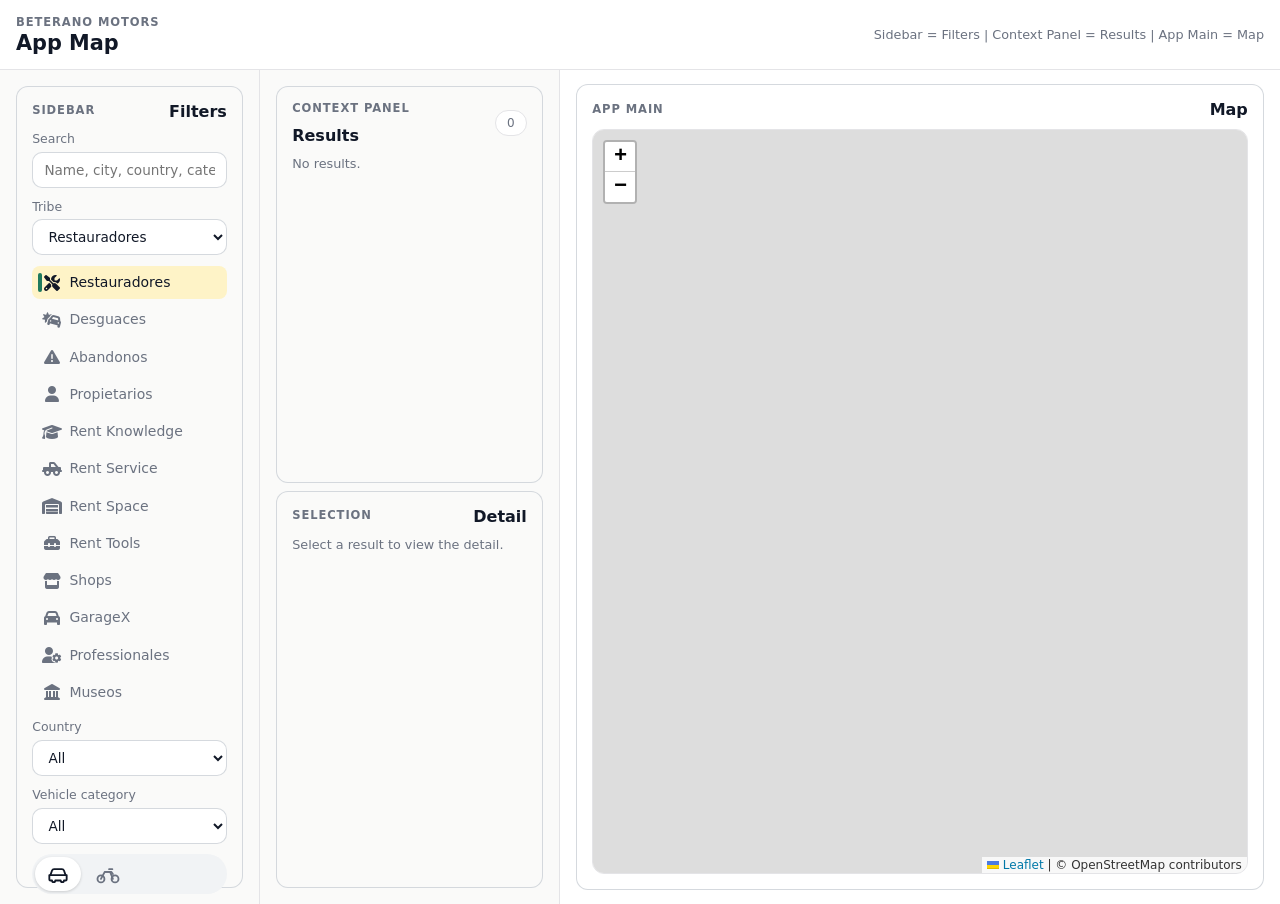
==== commit ea12c2a2: "deploy(map): badges verificado + Beterano LAB" ====
--- a/index.html
+++ b/index.html
@@ -5,8 +5,8 @@
     <meta name="viewport" content="width=device-width, initial-scale=1.0" />
     <title>Beterano Motors Map</title>
     <link rel="stylesheet" href="https://cdnjs.cloudflare.com/ajax/libs/font-awesome/6.5.1/css/all.min.css" />
-    <script type="module" crossorigin src="/assets/index-B3caw0XT.js"></script>
-    <link rel="stylesheet" crossorigin href="/assets/index-psZDkLYI.css">
+    <script type="module" crossorigin src="/assets/index-30gH1Bx4.js"></script>
+    <link rel="stylesheet" crossorigin href="/assets/index-Dc_4HOYh.css">
   </head>
   <body>
     <div id="root"></div>
--- a/assets/index-Dc_4HOYh.css
+++ b/assets/index-Dc_4HOYh.css
@@ -0,0 +1 @@
+.leaflet-pane,.leaflet-tile,.leaflet-marker-icon,.leaflet-marker-shadow,.leaflet-tile-container,.leaflet-pane>svg,.leaflet-pane>canvas,.leaflet-zoom-box,.leaflet-image-layer,.leaflet-layer{position:absolute;left:0;top:0}.leaflet-container{overflow:hidden}.leaflet-tile,.leaflet-marker-icon,.leaflet-marker-shadow{-webkit-user-select:none;-moz-user-select:none;user-select:none;-webkit-user-drag:none}.leaflet-tile::selection{background:transparent}.leaflet-safari .leaflet-tile{image-rendering:-webkit-optimize-contrast}.leaflet-safari .leaflet-tile-container{width:1600px;height:1600px;-webkit-transform-origin:0 0}.leaflet-marker-icon,.leaflet-marker-shadow{display:block}.leaflet-container .leaflet-overlay-pane svg{max-width:none!important;max-height:none!important}.leaflet-container .leaflet-marker-pane img,.leaflet-container .leaflet-shadow-pane img,.leaflet-container .leaflet-tile-pane img,.leaflet-container img.leaflet-image-layer,.leaflet-container .leaflet-tile{max-width:none!important;max-height:none!important;width:auto;padding:0}.leaflet-container img.leaflet-tile{mix-blend-mode:plus-lighter}.leaflet-container.leaflet-touch-zoom{-ms-touch-action:pan-x pan-y;touch-action:pan-x pan-y}.leaflet-container.leaflet-touch-drag{-ms-touch-action:pinch-zoom;touch-action:none;touch-action:pinch-zoom}.leaflet-container.leaflet-touch-drag.leaflet-touch-zoom{-ms-touch-action:none;touch-action:none}.leaflet-container{-webkit-tap-highlight-color:transparent}.leaflet-container a{-webkit-tap-highlight-color:rgba(51,181,229,.4)}.leaflet-tile{filter:inherit;visibility:hidden}.leaflet-tile-loaded{visibility:inherit}.leaflet-zoom-box{width:0;height:0;-moz-box-sizing:border-box;box-sizing:border-box;z-index:800}.leaflet-overlay-pane svg{-moz-user-select:none}.leaflet-pane{z-index:400}.leaflet-tile-pane{z-index:200}.leaflet-overlay-pane{z-index:400}.leaflet-shadow-pane{z-index:500}.leaflet-marker-pane{z-index:600}.leaflet-tooltip-pane{z-index:650}.leaflet-popup-pane{z-index:700}.leaflet-map-pane canvas{z-index:100}.leaflet-map-pane svg{z-index:200}.leaflet-vml-shape{width:1px;height:1px}.lvml{behavior:url(#default#VML);display:inline-block;position:absolute}.leaflet-control{position:relative;z-index:800;pointer-events:visiblePainted;pointer-events:auto}.leaflet-top,.leaflet-bottom{position:absolute;z-index:1000;pointer-events:none}.leaflet-top{top:0}.leaflet-right{right:0}.leaflet-bottom{bottom:0}.leaflet-left{left:0}.leaflet-control{float:left;clear:both}.leaflet-right .leaflet-control{float:right}.leaflet-top .leaflet-control{margin-top:10px}.leaflet-bottom .leaflet-control{margin-bottom:10px}.leaflet-left .leaflet-control{margin-left:10px}.leaflet-right .leaflet-control{margin-right:10px}.leaflet-fade-anim .leaflet-popup{opacity:0;-webkit-transition:opacity .2s linear;-moz-transition:opacity .2s linear;transition:opacity .2s linear}.leaflet-fade-anim .leaflet-map-pane .leaflet-popup{opacity:1}.leaflet-zoom-animated{-webkit-transform-origin:0 0;-ms-transform-origin:0 0;transform-origin:0 0}svg.leaflet-zoom-animated{will-change:transform}.leaflet-zoom-anim .leaflet-zoom-animated{-webkit-transition:-webkit-transform .25s cubic-bezier(0,0,.25,1);-moz-transition:-moz-transform .25s cubic-bezier(0,0,.25,1);transition:transform .25s cubic-bezier(0,0,.25,1)}.leaflet-zoom-anim .leaflet-tile,.leaflet-pan-anim .leaflet-tile{-webkit-transition:none;-moz-transition:none;transition:none}.leaflet-zoom-anim .leaflet-zoom-hide{visibility:hidden}.leaflet-interactive{cursor:pointer}.leaflet-grab{cursor:-webkit-grab;cursor:-moz-grab;cursor:grab}.leaflet-crosshair,.leaflet-crosshair .leaflet-interactive{cursor:crosshair}.leaflet-popup-pane,.leaflet-control{cursor:auto}.leaflet-dragging .leaflet-grab,.leaflet-dragging .leaflet-grab .leaflet-interactive,.leaflet-dragging .leaflet-marker-draggable{cursor:move;cursor:-webkit-grabbing;cursor:-moz-grabbing;cursor:grabbing}.leaflet-marker-icon,.leaflet-marker-shadow,.leaflet-image-layer,.leaflet-pane>svg path,.leaflet-tile-container{pointer-events:none}.leaflet-marker-icon.leaflet-interactive,.leaflet-image-layer.leaflet-interactive,.leaflet-pane>svg path.leaflet-interactive,svg.leaflet-image-layer.leaflet-interactive path{pointer-events:visiblePainted;pointer-events:auto}.leaflet-container{background:#ddd;outline-offset:1px}.leaflet-container a{color:#0078a8}.leaflet-zoom-box{border:2px dotted #38f;background:#ffffff80}.leaflet-container{font-family:Helvetica Neue,Arial,Helvetica,sans-serif;font-size:12px;font-size:.75rem;line-height:1.5}.leaflet-bar{box-shadow:0 1px 5px #000000a6;border-radius:4px}.leaflet-bar a{background-color:#fff;border-bottom:1px solid #ccc;width:26px;height:26px;line-height:26px;display:block;text-align:center;text-decoration:none;color:#000}.leaflet-bar a,.leaflet-control-layers-toggle{background-position:50% 50%;background-repeat:no-repeat;display:block}.leaflet-bar a:hover,.leaflet-bar a:focus{background-color:#f4f4f4}.leaflet-bar a:first-child{border-top-left-radius:4px;border-top-right-radius:4px}.leaflet-bar a:last-child{border-bottom-left-radius:4px;border-bottom-right-radius:4px;border-bottom:none}.leaflet-bar a.leaflet-disabled{cursor:default;background-color:#f4f4f4;color:#bbb}.leaflet-touch .leaflet-bar a{width:30px;height:30px;line-height:30px}.leaflet-touch .leaflet-bar a:first-child{border-top-left-radius:2px;border-top-right-radius:2px}.leaflet-touch .leaflet-bar a:last-child{border-bottom-left-radius:2px;border-bottom-right-radius:2px}.leaflet-control-zoom-in,.leaflet-control-zoom-out{font:700 18px Lucida Console,Monaco,monospace;text-indent:1px}.leaflet-touch .leaflet-control-zoom-in,.leaflet-touch .leaflet-control-zoom-out{font-size:22px}.leaflet-control-layers{box-shadow:0 1px 5px #0006;background:#fff;border-radius:5px}.leaflet-control-layers-toggle{background-image:url([data-uri]);width:36px;height:36px}.leaflet-retina .leaflet-control-layers-toggle{background-image:url([data-uri]);background-size:26px 26px}.leaflet-touch .leaflet-control-layers-toggle{width:44px;height:44px}.leaflet-control-layers .leaflet-control-layers-list,.leaflet-control-layers-expanded .leaflet-control-layers-toggle{display:none}.leaflet-control-layers-expanded .leaflet-control-layers-list{display:block;position:relative}.leaflet-control-layers-expanded{padding:6px 10px 6px 6px;color:#333;background:#fff}.leaflet-control-layers-scrollbar{overflow-y:scroll;overflow-x:hidden;padding-right:5px}.leaflet-control-layers-selector{margin-top:2px;position:relative;top:1px}.leaflet-control-layers label{display:block;font-size:13px;font-size:1.08333em}.leaflet-control-layers-separator{height:0;border-top:1px solid #ddd;margin:5px -10px 5px -6px}.leaflet-default-icon-path{background-image:url([data-uri])}.leaflet-container .leaflet-control-attribution{background:#fff;background:#fffc;margin:0}.leaflet-control-attribution,.leaflet-control-scale-line{padding:0 5px;color:#333;line-height:1.4}.leaflet-control-attribution a{text-decoration:none}.leaflet-control-attribution a:hover,.leaflet-control-attribution a:focus{text-decoration:underline}.leaflet-attribution-flag{display:inline!important;vertical-align:baseline!important;width:1em;height:.6669em}.leaflet-left .leaflet-control-scale{margin-left:5px}.leaflet-bottom .leaflet-control-scale{margin-bottom:5px}.leaflet-control-scale-line{border:2px solid #777;border-top:none;line-height:1.1;padding:2px 5px 1px;white-space:nowrap;-moz-box-sizing:border-box;box-sizing:border-box;background:#fffc;text-shadow:1px 1px #fff}.leaflet-control-scale-line:not(:first-child){border-top:2px solid #777;border-bottom:none;margin-top:-2px}.leaflet-control-scale-line:not(:first-child):not(:last-child){border-bottom:2px solid #777}.leaflet-touch .leaflet-control-attribution,.leaflet-touch .leaflet-control-layers,.leaflet-touch .leaflet-bar{box-shadow:none}.leaflet-touch .leaflet-control-layers,.leaflet-touch .leaflet-bar{border:2px solid rgba(0,0,0,.2);background-clip:padding-box}.leaflet-popup{position:absolute;text-align:center;margin-bottom:20px}.leaflet-popup-content-wrapper{padding:1px;text-align:left;border-radius:12px}.leaflet-popup-content{margin:13px 24px 13px 20px;line-height:1.3;font-size:13px;font-size:1.08333em;min-height:1px}.leaflet-popup-content p{margin:1.3em 0}.leaflet-popup-tip-container{width:40px;height:20px;position:absolute;left:50%;margin-top:-1px;margin-left:-20px;overflow:hidden;pointer-events:none}.leaflet-popup-tip{width:17px;height:17px;padding:1px;margin:-10px auto 0;pointer-events:auto;-webkit-transform:rotate(45deg);-moz-transform:rotate(45deg);-ms-transform:rotate(45deg);transform:rotate(45deg)}.leaflet-popup-content-wrapper,.leaflet-popup-tip{background:#fff;color:#333;box-shadow:0 3px 14px #0006}.leaflet-container a.leaflet-popup-close-button{position:absolute;top:0;right:0;border:none;text-align:center;width:24px;height:24px;font:16px/24px Tahoma,Verdana,sans-serif;color:#757575;text-decoration:none;background:transparent}.leaflet-container a.leaflet-popup-close-button:hover,.leaflet-container a.leaflet-popup-close-button:focus{color:#585858}.leaflet-popup-scrolled{overflow:auto}.leaflet-oldie .leaflet-popup-content-wrapper{-ms-zoom:1}.leaflet-oldie .leaflet-popup-tip{width:24px;margin:0 auto;-ms-filter:"progid:DXImageTransform.Microsoft.Matrix(M11=0.70710678, M12=0.70710678, M21=-0.70710678, M22=0.70710678)";filter:progid:DXImageTransform.Microsoft.Matrix(M11=.70710678,M12=.70710678,M21=-.70710678,M22=.70710678)}.leaflet-oldie .leaflet-control-zoom,.leaflet-oldie .leaflet-control-layers,.leaflet-oldie .leaflet-popup-content-wrapper,.leaflet-oldie .leaflet-popup-tip{border:1px solid #999}.leaflet-div-icon{background:#fff;border:1px solid #666}.leaflet-tooltip{position:absolute;padding:6px;background-color:#fff;border:1px solid #fff;border-radius:3px;color:#222;white-space:nowrap;-webkit-user-select:none;-moz-user-select:none;-ms-user-select:none;user-select:none;pointer-events:none;box-shadow:0 1px 3px #0006}.leaflet-tooltip.leaflet-interactive{cursor:pointer;pointer-events:auto}.leaflet-tooltip-top:before,.leaflet-tooltip-bottom:before,.leaflet-tooltip-left:before,.leaflet-tooltip-right:before{position:absolute;pointer-events:none;border:6px solid transparent;background:transparent;content:""}.leaflet-tooltip-bottom{margin-top:6px}.leaflet-tooltip-top{margin-top:-6px}.leaflet-tooltip-bottom:before,.leaflet-tooltip-top:before{left:50%;margin-left:-6px}.leaflet-tooltip-top:before{bottom:0;margin-bottom:-12px;border-top-color:#fff}.leaflet-tooltip-bottom:before{top:0;margin-top:-12px;margin-left:-6px;border-bottom-color:#fff}.leaflet-tooltip-left{margin-left:-6px}.leaflet-tooltip-right{margin-left:6px}.leaflet-tooltip-left:before,.leaflet-tooltip-right:before{top:50%;margin-top:-6px}.leaflet-tooltip-left:before{right:0;margin-right:-12px;border-left-color:#fff}.leaflet-tooltip-right:before{left:0;margin-left:-12px;border-right-color:#fff}@media print{.leaflet-control{-webkit-print-color-adjust:exact;print-color-adjust:exact}}:root{--bt-accent: #f59e0b;--bt-accent-strong: #f8c400;--bt-border: #e5e7eb;--bt-text: #111827;--bt-muted: #6b7280;--bt-surface: #ffffff}:root[data-beterano-theme=lab]{--bt-accent: #f59e0b;--bt-accent-strong: #f8c400;--bt-border: #e5e7eb;--bt-text: #111827;--bt-muted: #6b7280;--bt-surface: #ffffff}.bt-loader{display:flex;flex-direction:column;align-items:center;justify-content:center;gap:.8rem;color:var(--bt-text, #111827)}.bt-loader--overlay{position:absolute;inset:0;z-index:30;background:var(--bt-surface, #ffffff)}.bt-loader--inline{min-height:max(40dvh,100%);padding:2.2rem 1rem}.bt-loader--done{animation:bt-loader-fade .42s ease forwards;pointer-events:none}@keyframes bt-loader-fade{to{opacity:0;visibility:hidden}}.bt-loader__badge{position:relative;width:92px;height:92px}.bt-loader__ring{width:100%;height:100%;transform:rotate(-90deg)}.bt-loader__track{fill:none;stroke:#1118271a;stroke-width:6}.bt-loader__bar{fill:none;stroke:var(--bt-accent-strong, #f8c400);stroke-width:6;stroke-linecap:round;transition:stroke-dashoffset .35s ease}.bt-loader__logo{position:absolute;top:50%;left:50%;width:42px;height:42px;transform:translate(-50%,-50%);animation:bt-loader-pulse 1.6s ease-in-out infinite}@keyframes bt-loader-pulse{0%,to{transform:translate(-50%,-50%) scale(1)}50%{transform:translate(-50%,-50%) scale(.88)}}.bt-loader__pct{font-variant-numeric:tabular-nums;font-weight:700;font-size:.9rem;letter-spacing:.02em}@media(prefers-reduced-motion:reduce){.bt-loader__logo{animation:none}.bt-loader__bar{transition:none}}:root{color-scheme:light;--fs-1: 12px;--fs-2: 13px;--fs-3: 14px;--fs-4: 16px;--sp-1: 4px;--sp-2: 8px;--sp-3: 12px;--sp-4: 16px;--sp-5: 20px;--radius-sm: 6px;--radius-md: 12px;--radius-lg: 18px;--radius-pill: 999px;--bg: #f5f5f4;--bg-elevated: #ffffff;--bg-elevated-soft: #fafaf9;--sidebar-bg: #fafaf9;--border-subtle: #e4e4e7;--border-strong: #d4d4d8;--text: #111827;--text-muted: #6b7280;--accent-strong: #0f172a;--primary: #f8c400;--primary-soft: rgba(248, 196, 0, .16);--primary-border: rgba(248, 196, 0, .55);--selection-accent: #f59e0b;--selection-bg: #fef3c7;--danger: #dc2626;--shadow-card: 0 12px 24px rgba(148, 163, 184, .12)}*{box-sizing:border-box}html,body,#root{margin:0;width:100%;height:100%}body{margin:0;font-family:system-ui,-apple-system,BlinkMacSystemFont,SF Pro Text,Inter,Segoe UI,sans-serif;font-size:var(--fs-3);line-height:1.35;background:var(--bg);color:var(--text)}button,input,select{font:inherit}.motors-map-app{width:100%;min-height:100%;padding:0;display:grid;gap:0;background:var(--bg)}.motors-map-app.is-embedded{height:100%;min-height:0}.motors-map-app.is-embedded.is-desktop{grid-template-rows:1fr}.map-topbar{display:flex;align-items:center;justify-content:space-between;gap:12px;padding:.95rem 1rem;border-bottom:1px solid var(--border-subtle);background:#fff}.map-topbar__eyebrow{margin:0;color:var(--text-muted);text-transform:uppercase;letter-spacing:.08em;font-size:.72rem;font-weight:600}.map-topbar h1{margin:.15rem 0 0;font-size:1.3rem;line-height:1;font-weight:700}.map-topbar__note{margin:0;color:var(--text-muted);font-size:.8rem}.map-desktop-layout{display:flex;flex-direction:row;min-height:0;height:calc(100vh - 66px);overflow:hidden}.motors-map-app.is-embedded .map-desktop-layout{height:100%}.map-mobile-layout{display:grid;gap:8px;padding:8px;background:var(--bg)}.map-column{min-height:0;display:flex;flex-direction:column;gap:8px;overflow:hidden}.map-column--sidebar{width:260px;flex:0 0 260px;min-width:260px;border-right:1px solid var(--border-subtle);background:var(--sidebar-bg);padding:var(--sp-4)}.map-column--context{width:300px;flex:0 0 300px;min-width:300px;border-right:1px solid var(--border-subtle);background:var(--sidebar-bg);padding:var(--sp-4)}.map-column--main{flex:1 1 auto;min-width:0;background:#fff;padding:.9rem 1rem}.map-panel{min-height:0;border:1px solid rgba(209,213,219,.9);border-radius:var(--radius-md);background:var(--bg-elevated-soft);padding:.9rem .95rem;display:flex;flex-direction:column;gap:.65rem;box-shadow:none}.map-panel--main{height:100%;background:#fff}.map-panel--context,.map-panel--selection{flex:1}.map-panel__header{display:grid;grid-template-columns:1fr auto;align-items:center;gap:8px}.map-panel__header>:nth-child(1){grid-column:1}.map-panel__eyebrow{margin:0;color:var(--text-muted);text-transform:uppercase;letter-spacing:.08em;font-size:.72rem;font-weight:600}.map-panel__title{margin:.1rem 0 0;font-size:1rem;line-height:1.1;font-weight:700}.results-count{grid-column:2;grid-row:1 / span 2;align-self:center;justify-self:end;min-width:32px;text-align:center;border-radius:var(--radius-pill);padding:.25rem .55rem;border:1px solid var(--border-subtle);background:#fff;font-size:.75rem;color:var(--text-muted)}.map-field{display:flex;flex-direction:column;gap:.25rem}.map-field span{font-size:.78rem;color:var(--text-muted)}.map-field input,.map-field select,.map-field textarea{border-radius:10px;border:1px solid rgba(209,213,219,.9);padding:.5rem .7rem;font-size:.85rem;background:#fff;color:var(--text);transition:border-color .12s ease-out,box-shadow .12s ease-out}.map-field input:focus,.map-field select:focus,.map-field textarea:focus{outline:none;border-color:var(--accent-strong);box-shadow:0 0 0 1px #6366f140}.map-field textarea{resize:vertical;min-height:110px}.map-field--full{grid-column:1 / -1}.tribe-pills{display:flex;flex-direction:column;gap:4px}.tribe-pill{display:flex;align-items:center;gap:8px;width:100%;border:0;background:transparent;color:var(--text-muted);border-radius:8px;padding:.45rem .55rem .45rem .7rem;text-align:left;cursor:pointer;position:relative;transition:background .12s ease-out,color .12s ease-out}.tribe-pill:before{content:"";position:absolute;left:.35rem;top:.45rem;bottom:.45rem;width:4px;border-radius:999px;background:var(--pill-accent, var(--selection-accent));opacity:0}.tribe-pill:hover{background:#f9fafb;color:var(--text)}.tribe-pill.is-active{background:var(--selection-bg);color:var(--text);font-weight:500}.tribe-pill.is-active:before{opacity:1}.tribe-pill__icon{display:inline-flex;width:18px;height:18px;align-items:center;justify-content:center;color:currentColor}.tribe-pill__icon svg{display:block;width:16px;height:16px}.map-status-box{border:1px solid rgba(209,213,219,.9);background:#fff;border-radius:10px;padding:.6rem .7rem;display:grid;gap:.3rem;font-size:.8rem;color:var(--text)}.map-status-box__error{color:#991b1b;background:#fef2f2;border:1px solid #fecaca;border-radius:8px;padding:.35rem .45rem}.results-state{margin:0;color:var(--text-muted);font-size:.8rem}.results-list{min-height:0;overflow:auto;display:grid;gap:6px;padding-right:2px}.result-row{border:1px solid rgba(209,213,219,.9);background:#fff;border-radius:10px;padding:.55rem .65rem;display:grid;gap:2px;text-align:left;cursor:pointer;color:var(--text);transition:background .12s ease-out,border-color .12s ease-out}.result-row:hover{background:#f9fafb}.result-row.is-active{background:var(--selection-bg);border-color:#f59e0b59}.result-row__name{display:inline-flex;align-items:center;gap:6px;font-weight:600;font-size:.85rem}.map-badges{display:inline-flex;align-items:center;gap:4px;flex:none}.map-badges__verified{display:inline-flex;align-items:center}.map-badges__verified svg,.map-badges__lab svg{display:block}.map-badges__lab{display:inline-flex;align-items:center;justify-content:center;width:21px;height:21px;border-radius:50%;border:1px solid var(--primary-border, #f0c869);background:var(--primary-soft, #fff7e6);color:var(--primary, #e2a400)}.map-badges--detail{gap:6px;vertical-align:middle;margin-left:8px}.result-row__tribe-icon{display:inline-flex;width:16px;height:16px;align-items:center;justify-content:center;color:currentColor}.result-row__tribe-icon svg{display:block;width:14px;height:14px}.map-inline-icon-label{display:inline-flex;align-items:center;gap:6px}.map-inline-icon-label__icon{display:inline-flex;align-items:center;justify-content:center;color:currentColor}.map-inline-icon-label__icon svg{display:block;width:14px;height:14px}.result-row__meta{color:var(--text-muted);font-size:.75rem}.result-row__tags{color:#4b5563;font-size:.72rem}.result-row__desc{color:#4b5563;font-size:.75rem;line-height:1.25;display:-webkit-box;-webkit-line-clamp:2;-webkit-box-orient:vertical;overflow:hidden}.map-brand-tags,.map-vehicle-category-tags{display:grid;gap:4px;min-width:0}.map-brand-tags__label,.map-vehicle-category-tags__label{font-size:.68rem;color:#6b7280;text-transform:uppercase;letter-spacing:.06em;font-weight:700}.map-brand-tags__list,.map-vehicle-category-tags__list{display:flex;flex-wrap:wrap;gap:4px;min-width:0}.map-brand-tag,.map-vehicle-category-tag{display:inline-flex;align-items:center;gap:4px;max-width:100%;border-radius:999px;padding:.12rem .45rem;font-size:.68rem;line-height:1.15;white-space:nowrap;overflow:hidden;text-overflow:ellipsis}.map-brand-tag{border:1px solid rgba(245,158,11,.3);background:#fffbeb;color:#92400e}.map-vehicle-category-tag{border:1px solid rgba(59,130,246,.22);background:#eff6fff5;color:#1d4ed8}.map-brand-tag--muted,.map-vehicle-category-tag--muted{border-color:#cbd5e1e6;background:#f8fafc;color:#64748b}.map-brand-tags--result,.map-vehicle-category-tags--result{margin-top:4px}.map-brand-tags--detail,.map-vehicle-category-tags--detail{border:1px solid rgba(209,213,219,.9);background:#fff;border-radius:10px;padding:.5rem .6rem}.selection-header{display:grid;grid-template-columns:1fr auto;align-items:start;gap:8px}.selection-header__actions{display:inline-flex;align-items:center;gap:6px}.icon-btn{width:30px;height:30px;border-radius:999px;border:1px solid var(--border-subtle);background:#fff;color:var(--text);display:inline-flex;align-items:center;justify-content:center;padding:0;cursor:pointer}.icon-btn:hover{background:#f9fafb}.icon-btn svg{width:14px;height:14px}.icon-btn--danger{border-color:#dc262638;color:#b91c1c}.selection-admin-note{border-radius:10px;border:1px solid rgba(59,130,246,.18);background:#eff6fff2;color:#1d4ed8;padding:.45rem .6rem;font-size:.75rem;font-weight:600}.selection-details{display:grid;gap:6px}.selection-details>div{display:grid;gap:2px;padding:.5rem .6rem;border-radius:10px;border:1px solid rgba(209,213,219,.9);background:#fff}.selection-details span{color:var(--text-muted);font-size:.72rem}.selection-details strong{font-size:.82rem}.selection-description{margin:0;font-size:.82rem;line-height:1.3;color:#4b5563}.selection-editor{display:grid;gap:.75rem}.selection-editor__grid{display:grid;grid-template-columns:repeat(2,minmax(0,1fr));gap:.65rem}.selection-editor__toggle{display:inline-flex;align-items:center;gap:8px;color:var(--text);font-size:.8rem}.selection-editor__actions{display:flex;justify-content:flex-end;gap:8px}.primary-btn,.secondary-btn{border-radius:999px;padding:.5rem .9rem;font-size:.8rem;cursor:pointer}.primary-btn{border:1px solid rgba(245,158,11,.45);background:var(--selection-bg);color:var(--text)}.secondary-btn{border:1px solid var(--border-subtle);background:#fff;color:var(--text)}.selection-links{display:flex;flex-wrap:wrap;gap:6px}.selection-links a,.map-popup__links a{display:inline-flex;align-items:center;gap:4px;color:var(--text);text-decoration:none;border:1px solid var(--border-subtle);background:#fff;border-radius:var(--radius-pill);padding:.25rem .5rem;font-size:.72rem}.selection-links a:hover,.map-popup__links a:hover{background:#f9fafb}.map-popup__links{display:flex;flex-wrap:wrap;gap:6px;margin-top:8px}.map-popup__description{margin:6px 0 0;font-size:12px;color:#4b5563}.map-popup__header{display:grid;gap:2px}.map-popup__meta{display:grid;gap:2px;color:#4b5563;font-size:12px}.map-brand-tags--popup .map-brand-tag,.map-vehicle-category-tags--popup .map-vehicle-category-tag{font-size:.64rem;padding:.1rem .4rem}.map-main-slot{flex:1;min-height:320px;border-radius:12px;overflow:hidden;border:1px solid var(--border-subtle);background:#fff}.map-canvas{width:100%;height:100%}.leaflet-container{width:100%;height:100%;font-family:inherit}.tribe-map-marker{background:transparent;border:0}.tribe-map-marker__bubble{position:relative;width:30px;height:30px;border-radius:50% 50% 50% 0;transform:rotate(-45deg);display:inline-flex;align-items:center;justify-content:center;border:2px solid rgba(255,255,255,.9);background:var(--tribe-color, #0f172a);box-shadow:0 8px 16px #0f172a38}.tribe-map-marker__glyph{transform:rotate(45deg);display:inline-flex;align-items:center;justify-content:center;color:#fff;line-height:1}.tribe-map-marker__glyph svg{display:block;width:14px;height:14px}@media(max-width:1180px){.map-column--sidebar{width:236px;flex-basis:236px;min-width:236px}.map-column--context{width:268px;flex-basis:268px;min-width:268px}}@media(max-width:900px){.motors-map-app{padding:0;gap:0}.map-topbar{display:none}.map-panel{border-radius:12px;padding:.8rem}.map-main-slot{min-height:300px;border-radius:10px}.map-panel--mobile-list .results-list{max-height:240px}.selection-editor__grid{grid-template-columns:minmax(0,1fr)}}@media(prefers-reduced-motion:reduce){*{scroll-behavior:auto!important}}.map-panel__obscured-cta{margin:.5rem 0 0;padding:.5rem .75rem;background:linear-gradient(135deg,#fef3c7,#fde68a);border:1px solid rgba(202,138,4,.3);border-radius:.5rem;font-size:.85rem;color:#78350f;font-weight:500}.leaflet-popup-content-wrapper{min-width:280px!important}.leaflet-popup-content{min-width:260px!important;min-height:120px!important;width:260px!important}.map-filterbar{position:sticky;top:0;z-index:20;display:grid;gap:8px;padding:8px;margin:-8px -8px 0;background:#f5f5f4eb;backdrop-filter:blur(8px);-webkit-backdrop-filter:blur(8px);border-bottom:1px solid var(--border-subtle)}.map-filterbar__search{display:flex;align-items:center;gap:8px;background:#fff;border:1px solid var(--border-strong);border-radius:var(--radius-pill);padding:0 .5rem 0 .8rem;transition:border-color .12s ease-out,box-shadow .12s ease-out}.map-filterbar__search:focus-within{border-color:var(--accent-strong);box-shadow:0 0 0 3px var(--primary-soft)}.map-filterbar__search>svg{width:16px;height:16px;color:var(--text-muted);flex:none}.map-filterbar__search input{flex:1;min-width:0;border:0;outline:none;background:transparent;padding:.6rem 0;font-size:.9rem;color:var(--text)}.map-filterbar__search-clear{flex:none;display:inline-flex;align-items:center;justify-content:center;width:26px;height:26px;border:0;border-radius:999px;background:#f1f1f0;color:var(--text-muted);cursor:pointer}.map-filterbar__search-clear svg{width:13px;height:13px}.map-filterbar__chips{display:flex;gap:6px;overflow-x:auto;scrollbar-width:none;-webkit-overflow-scrolling:touch;padding-bottom:2px}.map-filterbar__chips::-webkit-scrollbar{display:none}.filter-trigger{flex:none;display:inline-flex;align-items:center;gap:6px;border:1px solid var(--border-strong);background:#fff;color:var(--text);border-radius:var(--radius-pill);padding:.4rem .75rem;font-size:.8rem;font-weight:600;cursor:pointer;transition:background .12s ease-out,border-color .12s ease-out}.filter-trigger:active{background:#f3f4f6}.filter-trigger svg{width:15px;height:15px}.filter-trigger__badge{display:inline-flex;align-items:center;justify-content:center;min-width:18px;height:18px;padding:0 5px;border-radius:999px;background:var(--primary);color:var(--accent-strong);font-size:.7rem;font-weight:700}.filter-chip{flex:none;display:inline-flex;align-items:stretch;border:1px solid var(--primary-border);background:var(--primary-soft);border-radius:var(--radius-pill);overflow:hidden}.filter-chip__label{display:inline-flex;align-items:center;gap:5px;border:0;background:transparent;color:var(--text);padding:.4rem .3rem .4rem .7rem;font-size:.8rem;font-weight:600;cursor:pointer;white-space:nowrap}.filter-chip__icon{font-size:.85rem;line-height:1}.filter-chip__clear{display:inline-flex;align-items:center;justify-content:center;border:0;background:transparent;color:var(--text-muted);padding:0 .55rem 0 .25rem;cursor:pointer}.filter-chip__clear svg{width:13px;height:13px}.filter-chip__clear:active{color:var(--text)}.filter-sheet{position:fixed;inset:0;z-index:60;display:flex;flex-direction:column;justify-content:flex-end}.filter-sheet__backdrop{position:absolute;inset:0;border:0;padding:0;background:#0f172a73;cursor:pointer;animation:filter-sheet-fade .2s ease-out}.filter-sheet__panel{position:relative;max-height:85vh;display:flex;flex-direction:column;background:var(--bg-elevated);border-radius:var(--radius-lg) var(--radius-lg) 0 0;box-shadow:0 -10px 30px #0f172a33;padding:0 var(--sp-4) calc(var(--sp-4) + env(safe-area-inset-bottom,0px));animation:filter-sheet-up .26s cubic-bezier(.32,.72,0,1)}.filter-sheet__handle{width:38px;height:4px;border-radius:999px;background:var(--border-strong);margin:10px auto 4px;flex:none}.filter-sheet__header{display:flex;align-items:center;justify-content:space-between;gap:8px;padding:.4rem 0 .7rem;position:sticky;top:0;background:var(--bg-elevated)}.filter-sheet__clear{border:0;background:transparent;color:var(--text-muted);font-size:.82rem;font-weight:600;cursor:pointer;padding:.3rem .4rem}.filter-sheet__clear:disabled{opacity:.4;cursor:default}.filter-sheet__body{display:grid;gap:.7rem;overflow-y:auto;padding:.2rem .1rem .8rem}.filter-sheet__footer{position:sticky;bottom:0;padding-top:.6rem;background:linear-gradient(to top,var(--bg-elevated) 72%,transparent)}.filter-sheet__apply{display:block;width:100%;border-radius:var(--radius-md);padding:.8rem;font-size:.9rem;font-weight:700;border:1px solid var(--primary-border);background:var(--primary);color:var(--accent-strong)}@keyframes filter-sheet-up{0%{transform:translateY(100%)}to{transform:translateY(0)}}@keyframes filter-sheet-fade{0%{opacity:0}to{opacity:1}}@media(prefers-reduced-motion:reduce){.filter-sheet__panel,.filter-sheet__backdrop{animation:none}}.map-famsw{justify-self:start;display:flex;gap:4px;padding:3px;border-radius:999px;background:#f1f3f5}.map-famsw__btn{display:grid;place-items:center;width:46px;height:34px;padding:0;border:0;border-radius:999px;background:transparent;color:#6b7280;cursor:pointer}.map-famsw__btn.is-on{background:#fff;color:#111827;box-shadow:0 1px 3px #00000029}.map-famsw__ic{width:26px;height:26px}
